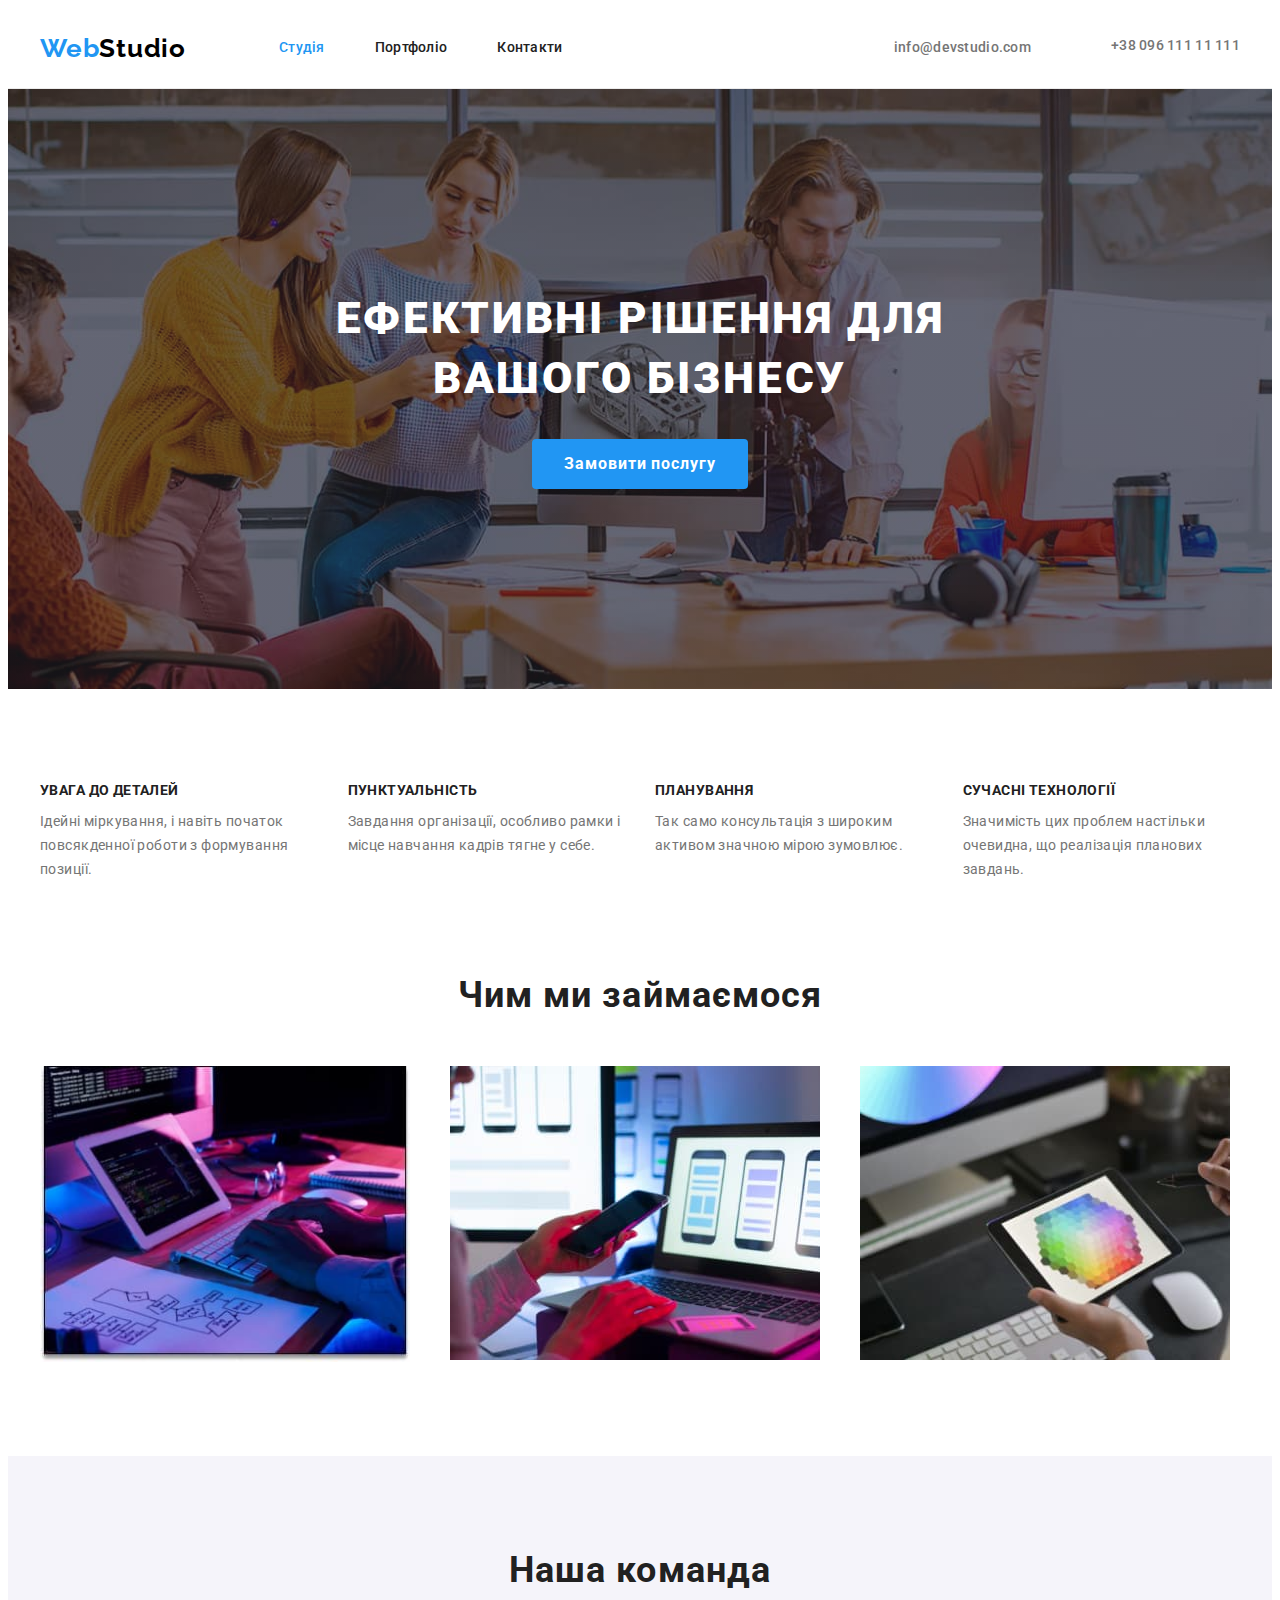
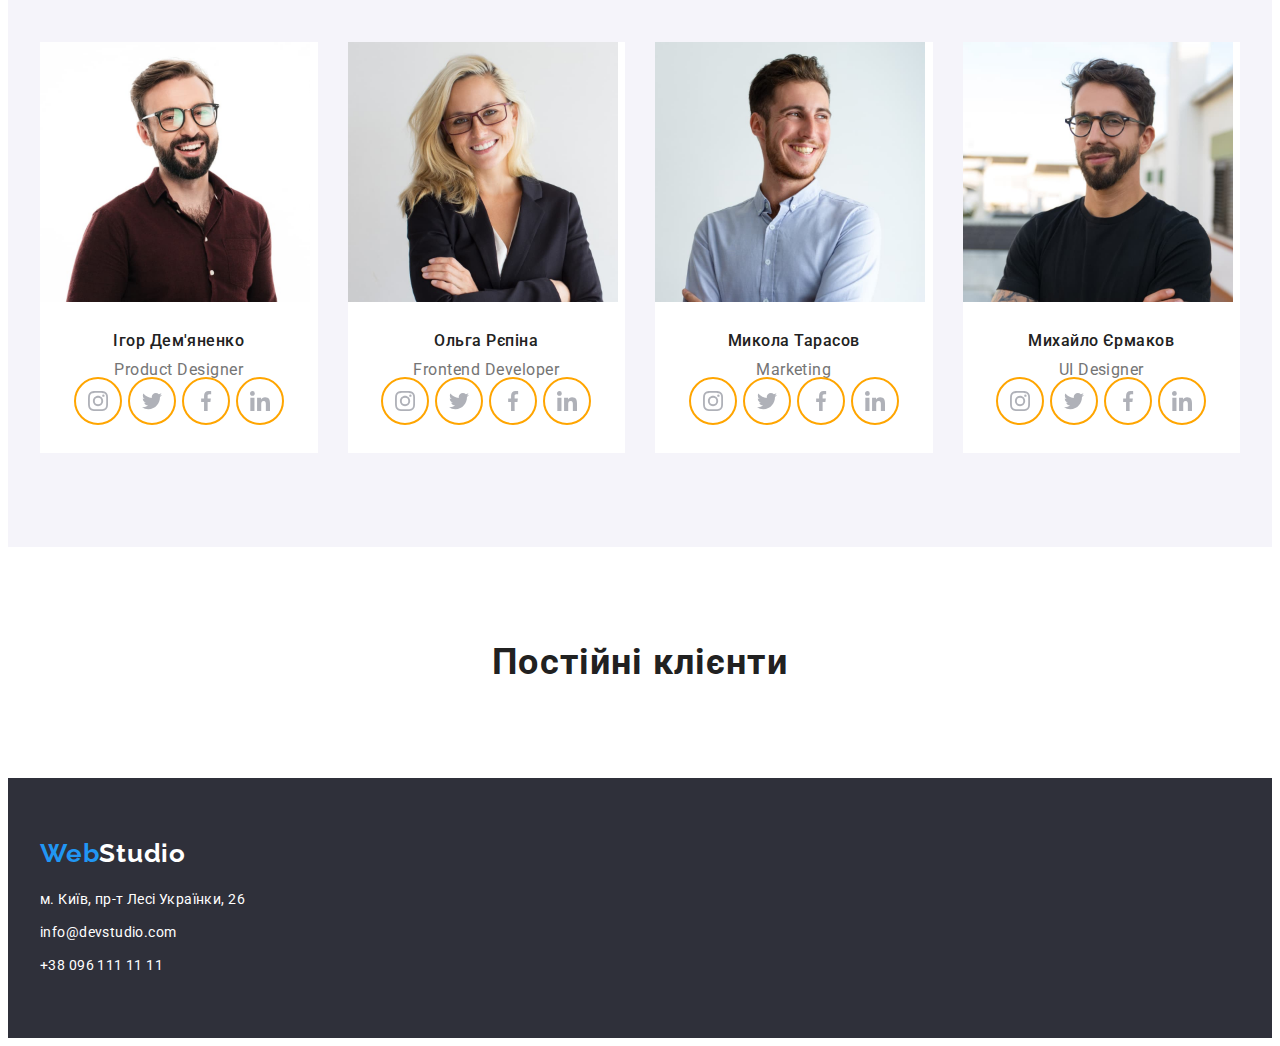
==== index.html @ 5ef765fe "Ссылки на соцсети" ====
<!DOCTYPE html>
<html lang="uk">

<head>
    <meta charset="UTF-8">
    <meta http-equiv="X-UA-Compatible" content="IE=edge">
    <meta name="viewport" content="width=device-width, initial-scale=1.0">
    <title>Document</title>

 <!-- Fonts -->
    <link rel="preconnect" href="https://fonts.googleapis.com">
    <link rel="preconnect" href="https://fonts.gstatic.com" crossorigin>
    <link href="https://fonts.googleapis.com/css2?family=Raleway:wght@700&family=Roboto:wght@400;500;700;900&display=swap"
    rel="stylesheet">

  <!--Modern-normalize  -->

    <link rel="stylesheet" href="https://cdnjs.cloudflare.com/ajax/libs/modern-normalize/1.1.0/modern-normalize.min.css"
        integrity="sha512-wpPYUAdjBVSE4KJnH1VR1HeZfpl1ub8YT/NKx4PuQ5NmX2tKuGu6U/JRp5y+Y8XG2tV+wKQpNHVUX03MfMFn9Q=="
        crossorigin="anonymous" referrerpolicy="no-referrer" />

  <!--Custom styles-->

    <link rel="stylesheet" href="./css/styles.css">

</head>

<body>
    <!--Шапка сторінки-->

    <header class="heder line">
        <div class="container main">
            <nav class="navigation">
                <a href="/" lang="en" class="logo link"> <span class="accent">Web</span>Studio</a>
                <ul class="site-nav">
                    <li class="item"><a href="" class="link current">Студія</a></li>
                    <li class="item"><a href="./portfolio.html" class="link">Портфоліо</a></li>
                    <li class="item"><a href="" class="link">Контакти</a></li>
                </ul>
            </nav>
            <ul class="auth-nav">
                <li class="item">
                    <a href="mailto:info@devstudio.com" class="link envelope">info@devstudio.com </a>
                </li>
                <li class="item">
                    <a href="tel:+380961111111" class="link smartphone">
                        <svg class="" width="10" height="16">
                          <use href=""></use>
                        </svg>
                        +38 096 111 11 111</a>
                </li>
            </ul>
        </div>
    </header>
    
    <main>
        <!--Bg-->

        <section class="section-bg section">
                <div class="bg container">
                    <h1 class="section-bg-title">Ефективні рішення для вашого бізнесу</h1>
                    <button type="button" class="section-bg-button">Замовити послугу</button>
                </div>
        </section>
    
        <!--Інформація про сферу діяльності-->

        <section class="activity-section">
            <div class="container">
                <h2 hidden>Особливості</h2>
                <ul class="activity-list">
                    <li class="activity-item">
                        <h3 class="activity-title">УВАГА ДО ДЕТАЛЕЙ</h3>
                        <p class="activity-text">Ідейні міркування, і навіть початок повсякденної роботи з формування позиції.</p>
                    </li>
                    <li class="activity-item">
                        <h3 class="activity-title">ПУНКТУАЛЬНІСТЬ</h3>
                        <p class="activity-text">Завдання організації, особливо рамки і місце навчання кадрів тягне у себе.</p>
                    </li>
                    <li class="activity-item">
                        <h3 class="activity-title">ПЛАНУВАННЯ</h3>
                        <p class="activity-text">Так само консультація з широким активом значною мірою зумовлює.</p>
                    </li>
                    <li class="activity-item">
                        <h3 class="activity-title">СУЧАСНІ ТЕХНОЛОГІЇ</h3>
                        <p class="activity-text">Значимість цих проблем настільки очевидна, що реалізація планових завдань.</p>
                    </li>
                </ul>
            </div>
        </section>

        <!-- сфера діяльності -->

        <section class="work-section section">
            <div class="work-box container">
                <h2 class="work-title">Чим ми займаємося</h2>
                <ul class="work-list">
                    <li class="work-item"> <img src="./images/a/box1(1).jpg" alt="Робота з програмами" width="370"></li>
                    <li class="work-item"> <img src="./images/a/img(4).jpg" alt="Дизайнер - розробник" width="370"></li>
                    <li class="work-item"> <img src="./images/a/img(5).jpg" alt="Вебдизайнер" width="370"></li>
                </ul>
            </div>
        </section>

        <!--Склад команды-->

        <section class="team-section section">
            <div class="container">
                <h2 class="team-title">Наша команда</h2>
                <ul class="team-box">
                    <li class="team-list">
                        <img src="./images/b/img(6).jpg" alt="Фото Ігора" width="270" class="team-img">
                        <div class="box">
                            <h3 class="team-subtitle">Ігор Дем'яненко</h3>
                            <p lang="eu" class="team-text">Product Designer</p>
                          
                            <ul class="social-list">
                                <li class="social-item"> 
                                    <a class="social-link link" href="https://www.instagram.com"
                                    target="_blank"
                                    rel="noopener noreferrer"
                                    aria-label="instagram"
                                    >
                                    <svg class="socials-icon" width="20" height="20">
                                      <use href="./images/icons.svg#icon-instagram"></use>
                                    </svg>
                                    </a>
                                </li>
                                <li class="social-item">
                                    <a class="social-link link" href="https://twitter.com" target="_blank" rel="noopener noreferrer"
                                        aria-label="twitter">
                                        <svg class="socials-icon" width="20" height="20">
                                            <use href="./images/icons.svg#icon-twitter"></use>
                                        </svg>
                                    </a>
                                </li>
                                <li class="social-item">
                                    <a class="social-link link" href="https://www.facebook.com" target="_blank" rel="noopener noreferrer"
                                        aria-label="facebook">
                                        <svg class="socials-icon" width="20" height="20">
                                            <use href="./images/icons.svg#icon-facebook"></use>
                                        </svg>
                                    </a>
                                </li>
                                <li class="social-item">
                                    <a class="social-link link" href="https://www.linkedin.com" target="_blank" rel="noopener noreferrer"
                                        aria-label="linkedin">
                                        <svg class="socials-icon" width="20" height="20">
                                            <use href="./images/icons.svg#icon-linkedin"></use>
                                        </svg>
                                    </a>
                                </li>
                            </ul>

                        </div>
                    </li>
                    <li class="team-list">
                            <img src="./images/b/img(1).jpg" alt="Фото Ольги" width="270" class="team-img">
                            <div class="box">
                                <h3 class="team-subtitle">Ольга Рєпіна</h3>
                                <p lang="eu" class="team-text">Frontend Developer</p>
                                
                                <ul class="social-list">
                                    <li class="social-item">
                                        <a class="social-link link" href="https://www.instagram.com" target="_blank" rel="noopener noreferrer"
                                            aria-label="instagram">
                                            <svg class="socials-icon" width="20" height="20">
                                                <use href="./images/icons.svg#icon-instagram"></use>
                                            </svg>
                                        </a>
                                    </li>
                                    <li class="social-item">
                                        <a class="social-link link" href="https://twitter.com" target="_blank" rel="noopener noreferrer"
                                            aria-label="twitter">
                                            <svg class="socials-icon" width="20" height="20">
                                                <use href="./images/icons.svg#icon-twitter"></use>
                                            </svg>
                                        </a>
                                    </li>
                                    <li class="social-item">
                                        <a class="social-link link" href="https://www.facebook.com" target="_blank" rel="noopener noreferrer"
                                            aria-label="facebook">
                                            <svg class="socials-icon" width="20" height="20">
                                                <use href="./images/icons.svg#icon-facebook"></use>
                                            </svg>
                                        </a>
                                    </li>
                                    <li class="social-item">
                                        <a class="social-link link" href="https://www.linkedin.com" target="_blank" rel="noopener noreferrer"
                                            aria-label="linkedin">
                                            <svg class="socials-icon" width="20" height="20">
                                                <use href="./images/icons.svg#icon-linkedin"></use>
                                            </svg>
                                        </a>
                                    </li>
                                </ul>

                            </div>
                    </li>
                    <li class="team-list">
                            <img src="./images/b/img(2).jpg" alt="Фото Миколая" width="270" class="team-img">
                            <div class="box">
                                <h3 class="team-subtitle">Микола Тарасов</h3>
                                <p lang="eu" class="team-text">Marketing</p>
 
                                <ul class="social-list">
                                    <li class="social-item">
                                        <a class="social-link link" href="https://www.instagram.com" target="_blank" rel="noopener noreferrer"
                                            aria-label="instagram">
                                            <svg class="socials-icon" width="20" height="20">
                                                <use href="./images/icons.svg#icon-instagram"></use>
                                            </svg>
                                        </a>
                                    </li>
                                    <li class="social-item">
                                        <a class="social-link link" href="https://twitter.com" target="_blank" rel="noopener noreferrer"
                                            aria-label="twitter">
                                            <svg class="socials-icon" width="20" height="20">
                                                <use href="./images/icons.svg#icon-twitter"></use>
                                            </svg>
                                        </a>
                                    </li>
                                    <li class="social-item">
                                        <a class="social-link link" href="https://www.facebook.com" target="_blank" rel="noopener noreferrer"
                                            aria-label="facebook">
                                            <svg class="socials-icon" width="20" height="20">
                                                <use href="./images/icons.svg#icon-facebook"></use>
                                            </svg>
                                        </a>
                                    </li>
                                    <li class="social-item">
                                        <a class="social-link link" href="https://www.linkedin.com" target="_blank" rel="noopener noreferrer"
                                            aria-label="linkedin">
                                            <svg class="socials-icon" width="20" height="20">
                                                <use href="./images/icons.svg#icon-linkedin"></use>
                                            </svg>
                                        </a>
                                    </li>
                                </ul>

                            </div>
                    </li>
                    <li class="team-list">
                        <img src="./images/b/img(3).jpg" alt="Фото Михайла" width="270">
                        <div class="box">
                            <h3 class="team-subtitle">Михайло Єрмаков</h3>
                            <p lang="eu" class="team-text">UI Designer</p>
  
                            <ul class="social-list">
                                <li class="social-item">
                                    <a class="social-link link" href="https://www.instagram.com" target="_blank" rel="noopener noreferrer"
                                        aria-label="instagram">
                                        <svg class="social-icon" width="20" height="20">
                                            <use href="./images/icons.svg#icon-instagram"></use>
                                        </svg>
                                    </a>
                                </li>
                                <li class="social-item">
                                    <a class="social-link link" href="https://twitter.com" target="_blank" rel="noopener noreferrer"
                                        aria-label="twitter">
                                        <svg class="social-icon" width="20" height="20">
                                            <use href="./images/icons.svg#icon-twitter"></use>
                                        </svg>
                                    </a>
                                </li>
                                <li class="social-item">
                                    <a class="social-link link" href="https://www.facebook.com" target="_blank" rel="noopener noreferrer"
                                        aria-label="facebook">
                                        <svg class="social-icon" width="20" height="20">
                                            <use href="./images/icons.svg#icon-facebook"></use>
                                        </svg>
                                    </a>
                                </li>
                                <li class="social-item">
                                    <a class="social-link link" href="https://www.linkedin.com" target="_blank" rel="noopener noreferrer"
                                        aria-label="linkedin">
                                        <svg class="social-icon" width="20" height="20">
                                            <use href="./images/icons.svg#icon-linkedin"></use>
                                        </svg>
                                    </a>
                                </li>
                            </ul>
                            
                        </div>
                    </li>
                </ul>
            </div>
        </section>

        <!-- Постійні клієнти -->

        <section class="clients-section section">
            <h2 class="clients-title">Постійні клієнти</h2>
            <ul>
                <li></li>
            </ul>
        
        </section>
    </main>


    <!--Футер-->

    <footer class="footer">
        <div class="container">
            <a href="/" lang="en" class="footer-logo link"><span class="accent">Web</span>Studio</a>
            <address class="footer-adress">
                <p class="footer-text">м. Київ, пр-т Лесі Українки, 26</p>
                <ul class="footer-list">
                    <li><a href="mailto:info@devstudio.com" class="footer-item indent link">info@devstudio.com</a></li>
                    <li><a href="tel:+380961111111" class="footer-item link">+38 096 111 11 11</a></li>
                </ul>
            </address>
        </div>
    </footer>
</body>
</html>
---- css/styles.css ----
/* основной цвет текста (заголовков) #212121 */
/* вторичный цвет текста (параграфов) #757575  */
/* акцент #2196F3 */
/* белый цвет текста #FFFFFF*/

/* основной цвет фона  #F5F5F5*/
/* цвет фона в heder #FFFFFF */
/* цвет фона секция Bg и футер #2F303A */
/* цвет фона секция Склад команды#F5F4FA */

:root {
    --primary-text-color: #212121;
    --text-color: #757575;
    --accent-color: #2196F3;
    --white-color: #FFFFFF;
    --black-color: #000000;

    --background-color: #FFFFFF;
    --background-color-secondary: #F5F4FA;
    --background-color-third: #2F303A;
    --background-color-accent: #2196F3;
    --background-color-aktive: #188CE8;

    --border-portfolio: #EEEEEE;
    --border-line: #ECECEC;
}

body {
 font-family: Roboto, sans-serif;
 color: var(--primary-text-color);
 background-color: var(--background-color);
}
 
/* reset style */

h1,
h2,
h3,
h4,
h5,
h6,
p {
 margin: 0;
}

ul {
 list-style: none;
 padding: 0;
 margin: 0;
}

.link {
 text-decoration: none;
}
 
img {
    display: block;
    max-width: 100%;
    height: auto;
}

.container {
    width: 1200px;
    padding-left: 15px;
    padding-right: 15px;
    margin-left: auto;
    margin-right: auto;

    /* outline: 2px solid blue; */
}

.section {
    padding-top: 94px;
    padding-bottom: 94px;
    /* outline: 2px solid orange; */

}

/*-------------header-------------*/


.heder {
 background-color: var(--background-colorl);
  
}

.line {
 border-bottom: 1px solid var(--border-line);
 
}

.main {
    display: flex;
    align-items: center;
}

/* logo */

.logo {
 margin-right: 93px;
 
 font-family: Raleway;
 font-weight: 700;
 font-size: 26px;
 line-height: 1.19;
 letter-spacing: 0.03em;
 color: var(--black-color);
} 
  
.accent {
 color: var(--accent-color);
}

/* nav */
/* site-nav */

.navigation {
    display: flex;
    align-items: center;
}

.site-nav {
    display: flex;
    align-items: center;
    
}

.site-nav .item:not(:last-child) {
    margin-right: 50px;

}

.site-nav .link {
    display: block;
    padding-top: 32px;
    padding-bottom: 32px;

    font-weight: 500;
    font-size: 14px;
    line-height: 1.14;
    letter-spacing: 0.02em;
    color: var(--primary-text-color);
}

.site-nav .link.current {
 color: var(--accent-color);
}

.site-nav .link:hover,
.site-nav .link:focus {
color: var(--accent-color);

}

/*  auth-nav*/

.auth-nav {
    display: flex;
    align-items: center;
    margin-left: auto;
        
} 

.auth-nav .item:not(:last-child) {
    margin-right: 50px;

}
.auth-nav .link:hover,
.auth-nav .link:focus {
color: var(--accent-color);
}

.auth-nav .link {
    display: inline-flex;
    align-items: center;
    color: currentColor;


    font-weight: 500;
    font-size: 14px;
    line-height: 1.14;
    letter-spacing: 0.02em;   
    color: var(--text-color);
}


.auth-nav .link.envelope::before{
    display: inline-flex;
    content: " ";
    width: 16px;
    height: 12px;
    background-size: contain;
    background-image: url(../images/icons.svg/envelope.svg);
    margin-right: 10px;

}

.auth-nav .link.smartphone::before {
    content: " ";
    width: 10px;
    height: 16px;
    background-size: contain;
    
    background-image: url(../images/icons.svg/smartphone.svg);
    margin-right: 10px;


}
/*--------------- main-------------- */

/* bg */

.section-bg {
    padding-top: 200px;
    padding-bottom: 200px;
   
    max-width: 1600px;
    margin-left: auto;
    margin-right: auto;

    background-color:#C4C4C4;
    background-image: linear-gradient(
     to right,
    rgba(47, 48, 58, 0.4), rgba(47, 48, 58, 0.4)
    ),
    url(../images/section-bg/Img.jpg);
           
    background-repeat: no-repeat;
    background-position: center;

    margin-left: auto;
    margin-right: auto;
 
}
  
.bg {
 text-align: center;
}

.section-bg-title {
    margin-right: auto;
    margin-left: auto;
    margin-bottom: 30px;

    width: 721px;
    font-weight: 900;
    font-size: 44px;
    line-height: 1.36;
    
    letter-spacing: 0.06em;
    text-transform: uppercase;
    color: var(--white-color);

}

.section-bg-button {
    font-family: inherit;
    font-weight: 700;
    font-size: 16px;
    line-height: 1.87;
    letter-spacing: 0.06em;
    cursor: pointer;
    color: var(--white-color);
    background-color: var(--background-color-accent);
    border: none;
    padding: 10px 32px;
    border-radius: 4px;
    min-width: 216px;
    min-height: 50px;
    left: 677px;
    top: 445px;

}

.section-bg-button:hover,
.section-bg-button:focus {
    background-color: var(--background-color-aktive);
    text-shadow: 0px 4px 4px #000000;
       
}

/*  Інформація про сферу діяльності*/

/*  Приховали заголовок*/

.visually-hidden {
  position: absolute;
  white-space: nowrap;
  width: 1px;
  height: 1px;
  overflow: hidden;
  border: 0;
  padding: 0;
  clip: rect(0 0 0 0);
  clip-path: inset(50%);
  margin: -1px;
}


.activity-section {
    padding-top: 94px;
    
}


.activity-list {
    display: flex;
    
}

.activity-item {
    flex-basis: calc((100% - 90px) / 4);
    margin-right: 30px;
    margin-bottom: 30px;
}


.activity-item:nth-child(4n) {
    margin-right: 0px;
}

.activity-item:nth-last-child(-n+4) {
    margin-bottom: 0px;
}


.activity-title {
    margin-bottom: 10px;

    font-size: 14px;
    line-height: 1.14;
    letter-spacing: 0.03em;
    text-transform: uppercase;
}    

.activity-text {
    font-size: 14px;
    line-height: 24px;
    letter-spacing: 0.03em;
    color: var(--text-color);
}

/* сфера діяльності */

.work-section {
 padding-bottom: 94px;
}

.work-list {
    display: flex;
    flex-wrap: wrap;
    gap: 30px;

}

.work-item {
    flex-basis: calc((100% - 60px) / 3);
    
}

.work-title, .team-title {
    margin-bottom: 50px;

    font-size: 36px;
    line-height: 1.16;
    text-align: center;
    letter-spacing: 0.03em;
}


/* Склад команды */

.team-box {
    display: flex;
    flex-wrap: wrap;
    gap: 30px;
}

.box {
    text-align: center;
    padding: 30px;
}
.team-list {
 flex-basis: calc((100% - 90px) / 4);
}

.team-section {
 background-color: var(--background-color-secondary);
}

.team-list {
    background-color: var(--background-color);
}

.team-subtitle {
    margin-bottom: 10px;

    font-weight: 500;
    font-size: 16px;
    line-height: 1.18;  
    
    letter-spacing: 0.03em;
    
}

.team-text {
    font-size: 16px;
    line-height: 1.18;
    text-align: center;
    letter-spacing: 0.03em;
    color: var(--text-color);
}

.social-list {
    display: flex;
    justify-content: center;
    align-items: center;
    gap: 10px;
}

.social-link {
    display: flex;
    justify-content: center;
    align-items: center;
    width: 44px;
    height: 44px;
    border-radius: 50%;
    background-color: #FFFFFF;
    outline: 2px solid orange;
    color: #AFB1B8;
}


.social-link:focus,
.social-link:hover {
    color:#FFFFFF;
   background-color: #188CE8;
}

/* .social-icon {
    fill: #AFB1B8;
}

.social-link:hover .social-icon
.social-link:focus .social-icon {
    fill: #2196F3;
 }
 */

/* .social-item:focus {
background-color: #2196F3;
fill: #FFFFFF;
}

.social-link:hover,
.social-link:focus {
    fill: #FFFFFF;
} */




/*  Постійні клієнти*/




.clients-title {
    
    
    
    font-size: 36px;
    line-height: 1.17;
    text-align: center;
    letter-spacing: 0.03em;
    
    
}

/* footer */

.footer {
    padding-top: 60px;
    padding-bottom: 60px;

    background-color: var(--background-color-third);

}

.footer .footer-logo {
    margin-bottom: 20px;
    display: block;
    font-family: 'Raleway';
    font-weight: 700;
    font-size: 26px;
    line-height: 1.19;
    letter-spacing: 0.03em;
    color: var(--white-color);
}


.footer-adress {
    font-style: normal;
}

.footer .footer-text {
    margin-bottom: 9px;

    font-size: 14px;
    line-height: 1.71;
    letter-spacing: 0.03em;
    color: var(--white-color);
}

.footer-list .footer-item {
    display: block;
    
    font-style: normal;
    font-weight: 400;
    font-size: 14px;
    line-height: 1.71;         
    letter-spacing: 0.03em;
    color: var(--white-color);
  
}

.indent {
margin-bottom: 9px;
}

.footer-list .footer-item:hover,
.footer-list .footer-item:focus {
    color: var(--accent-color);
} */



/*----------------------Портфоліо------------------ */

/* section-portfolio */

.portfolio {
 background-color: var(--background-color);
 padding-top: 100px;
 padding-bottom: 94px;
}

/*button*/
.portfolio-filter {
    display: flex;
    align-items: center;
    margin-bottom: 50px;
    justify-content: center;
  
}

.portfolio-item {
 margin-right: 8px;
 
}

.portfolio-filter .button {
    padding-top: 6px;
    padding-bottom: 6px;
    padding-left: 22px;
    padding-right: 22px;
    display: block;


    font-family: 'Roboto';
    font-weight: 500;
    font-size: 16px;
    line-height: 1.62;    
    text-align: center;
    letter-spacing: 0.03em;
    color: var(--primary-text-color);
    background-color: var(--background-color-secondary);
    border-radius: 4px;
    border: none;
    cursor: pointer;
}

.portfolio-filter .button:hover,
.portfolio-filter .button:focus {
 color: var(--white-color);
 background-color: var(--accent-color);
}

.project-list {
    display: flex;
    flex-wrap: wrap;
    gap: 30px;
}

.project-item {
    flex-basis: calc((100% - 60px) / 3);
}

.project-infa {
    padding: 24px;
    border-left: 1px solid var(--border-portfolio);
    border-right: 1px solid var(--border-portfolio);
    border-bottom: 1px solid var(--border-portfolio);
}


.project-title {
    font-size: 18px;
    line-height: 2;
    letter-spacing: 0.06em;
    color: var(--primary-text-color);
    margin-bottom: 4px;
}

.project-text {
    font-size: 16px;
    line-height: 1.87;
    letter-spacing: 0.03em;
    color: var(--text-color);
    
}
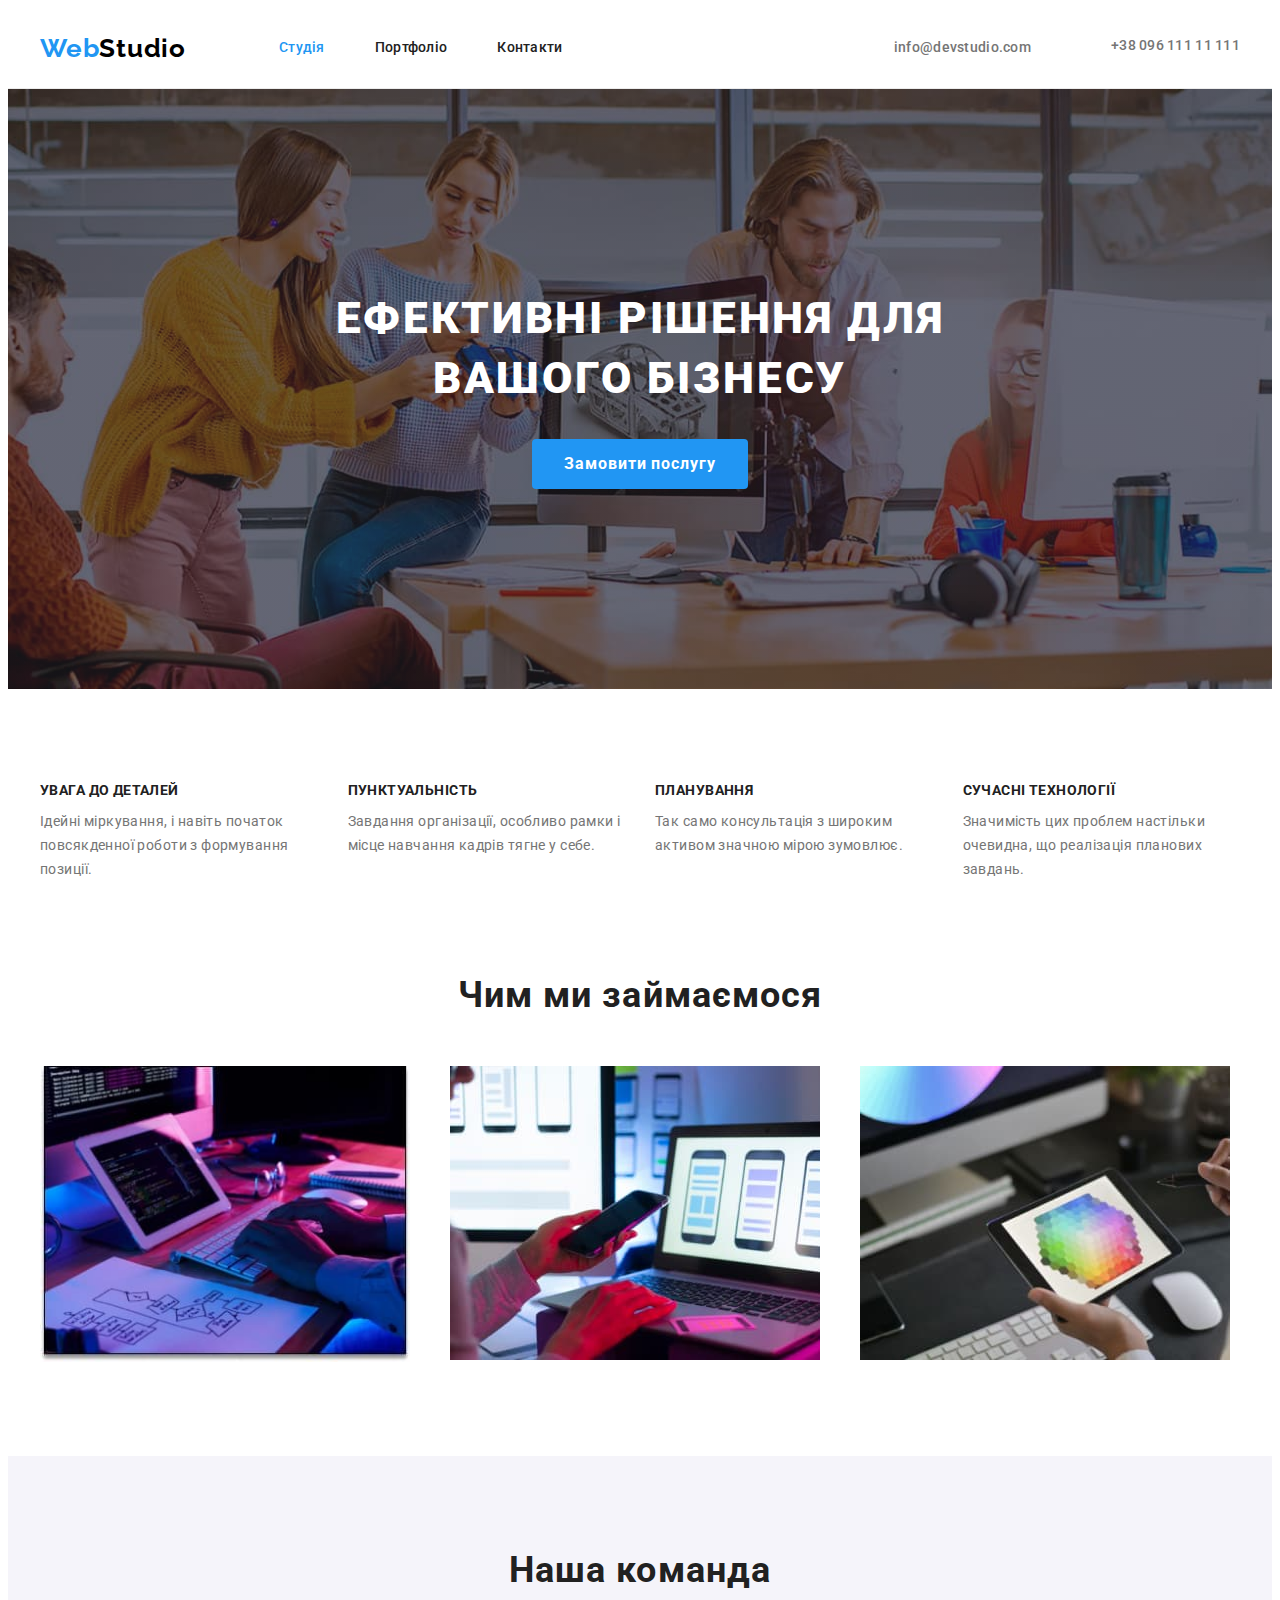
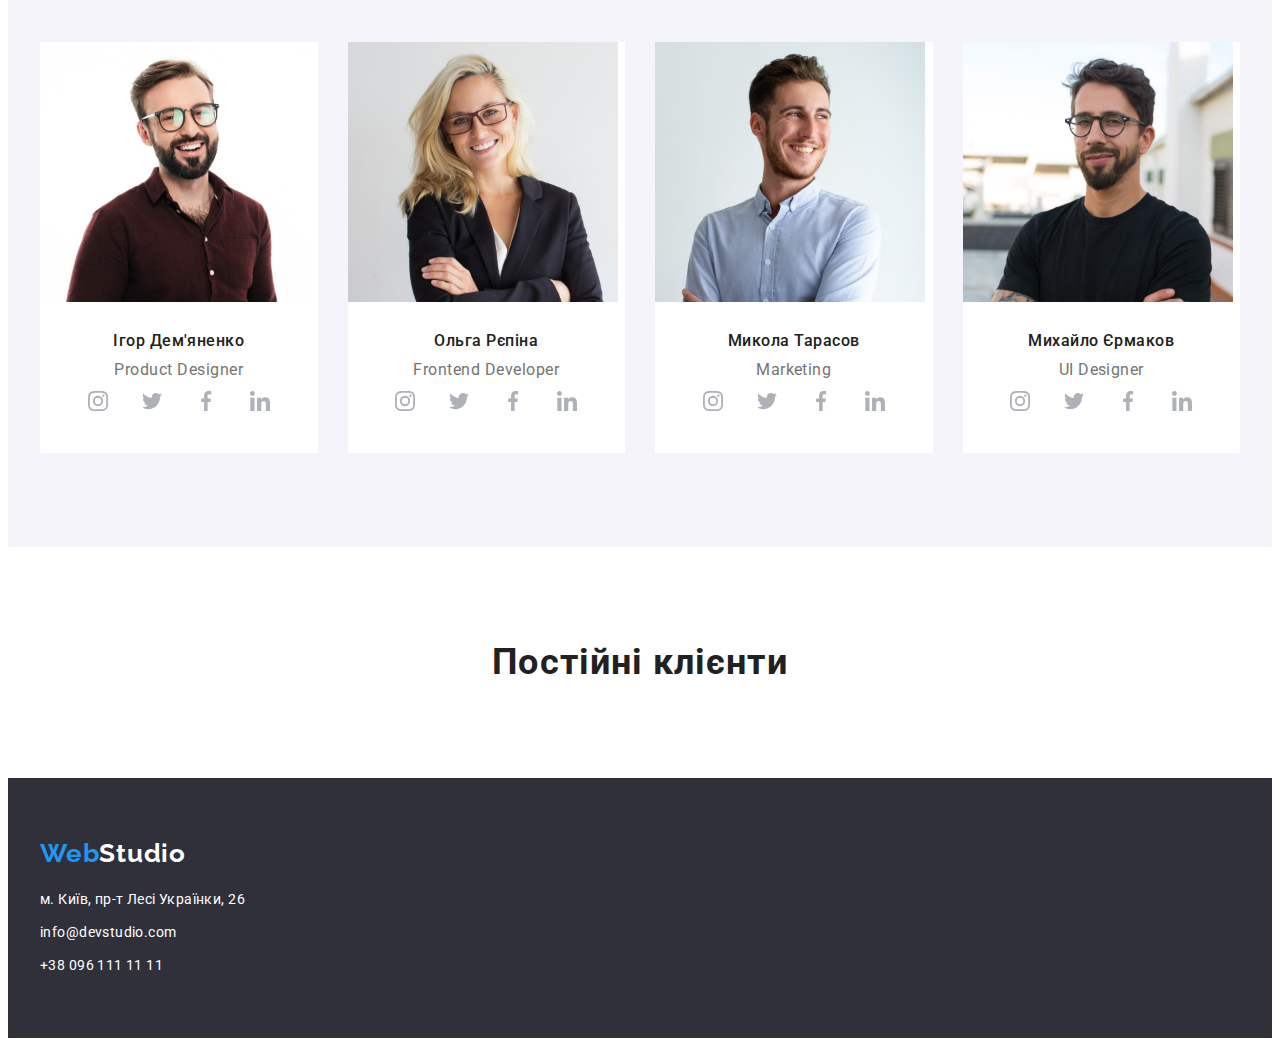
==== commit 60e0d70e: "team-section" ====
--- a/index.html
+++ b/index.html
@@ -121,7 +121,7 @@
                                     rel="noopener noreferrer"
                                     aria-label="instagram"
                                     >
-                                    <svg class="socials-icon" width="20" height="20">
+                                    <svg class="social-icon" width="20" height="20">
                                       <use href="./images/icons.svg#icon-instagram"></use>
                                     </svg>
                                     </a>
@@ -129,7 +129,7 @@
                                 <li class="social-item">
                                     <a class="social-link link" href="https://twitter.com" target="_blank" rel="noopener noreferrer"
                                         aria-label="twitter">
-                                        <svg class="socials-icon" width="20" height="20">
+                                        <svg class="social-icon" width="20" height="20">
                                             <use href="./images/icons.svg#icon-twitter"></use>
                                         </svg>
                                     </a>
@@ -137,7 +137,7 @@
                                 <li class="social-item">
                                     <a class="social-link link" href="https://www.facebook.com" target="_blank" rel="noopener noreferrer"
                                         aria-label="facebook">
-                                        <svg class="socials-icon" width="20" height="20">
+                                        <svg class="social-icon" width="20" height="20">
                                             <use href="./images/icons.svg#icon-facebook"></use>
                                         </svg>
                                     </a>
@@ -145,7 +145,7 @@
                                 <li class="social-item">
                                     <a class="social-link link" href="https://www.linkedin.com" target="_blank" rel="noopener noreferrer"
                                         aria-label="linkedin">
-                                        <svg class="socials-icon" width="20" height="20">
+                                        <svg class="social-icon" width="20" height="20">
                                             <use href="./images/icons.svg#icon-linkedin"></use>
                                         </svg>
                                     </a>
@@ -164,7 +164,7 @@
                                     <li class="social-item">
                                         <a class="social-link link" href="https://www.instagram.com" target="_blank" rel="noopener noreferrer"
                                             aria-label="instagram">
-                                            <svg class="socials-icon" width="20" height="20">
+                                            <svg class="social-icon" width="20" height="20">
                                                 <use href="./images/icons.svg#icon-instagram"></use>
                                             </svg>
                                         </a>
@@ -172,7 +172,7 @@
                                     <li class="social-item">
                                         <a class="social-link link" href="https://twitter.com" target="_blank" rel="noopener noreferrer"
                                             aria-label="twitter">
-                                            <svg class="socials-icon" width="20" height="20">
+                                            <svg class="social-icon" width="20" height="20">
                                                 <use href="./images/icons.svg#icon-twitter"></use>
                                             </svg>
                                         </a>
@@ -180,7 +180,7 @@
                                     <li class="social-item">
                                         <a class="social-link link" href="https://www.facebook.com" target="_blank" rel="noopener noreferrer"
                                             aria-label="facebook">
-                                            <svg class="socials-icon" width="20" height="20">
+                                            <svg class="social-icon" width="20" height="20">
                                                 <use href="./images/icons.svg#icon-facebook"></use>
                                             </svg>
                                         </a>
@@ -188,7 +188,7 @@
                                     <li class="social-item">
                                         <a class="social-link link" href="https://www.linkedin.com" target="_blank" rel="noopener noreferrer"
                                             aria-label="linkedin">
-                                            <svg class="socials-icon" width="20" height="20">
+                                            <svg class="social-icon" width="20" height="20">
                                                 <use href="./images/icons.svg#icon-linkedin"></use>
                                             </svg>
                                         </a>
@@ -207,7 +207,7 @@
                                     <li class="social-item">
                                         <a class="social-link link" href="https://www.instagram.com" target="_blank" rel="noopener noreferrer"
                                             aria-label="instagram">
-                                            <svg class="socials-icon" width="20" height="20">
+                                            <svg class="social-icon" width="20" height="20">
                                                 <use href="./images/icons.svg#icon-instagram"></use>
                                             </svg>
                                         </a>
@@ -215,7 +215,7 @@
                                     <li class="social-item">
                                         <a class="social-link link" href="https://twitter.com" target="_blank" rel="noopener noreferrer"
                                             aria-label="twitter">
-                                            <svg class="socials-icon" width="20" height="20">
+                                            <svg class="social-icon" width="20" height="20">
                                                 <use href="./images/icons.svg#icon-twitter"></use>
                                             </svg>
                                         </a>
@@ -223,7 +223,7 @@
                                     <li class="social-item">
                                         <a class="social-link link" href="https://www.facebook.com" target="_blank" rel="noopener noreferrer"
                                             aria-label="facebook">
-                                            <svg class="socials-icon" width="20" height="20">
+                                            <svg class="social-icon" width="20" height="20">
                                                 <use href="./images/icons.svg#icon-facebook"></use>
                                             </svg>
                                         </a>
@@ -231,7 +231,7 @@
                                     <li class="social-item">
                                         <a class="social-link link" href="https://www.linkedin.com" target="_blank" rel="noopener noreferrer"
                                             aria-label="linkedin">
-                                            <svg class="socials-icon" width="20" height="20">
+                                            <svg class="social-icon" width="20" height="20">
                                                 <use href="./images/icons.svg#icon-linkedin"></use>
                                             </svg>
                                         </a>
--- a/css/styles.css
+++ b/css/styles.css
@@ -426,39 +426,20 @@
     height: 44px;
     border-radius: 50%;
     background-color: #FFFFFF;
-    outline: 2px solid orange;
     color: #AFB1B8;
+}
+
+
+.social-icon {
+    fill: currentColor;
 }
 
 
 .social-link:focus,
 .social-link:hover {
     color:#FFFFFF;
-   background-color: #188CE8;
-}
-
-/* .social-icon {
-    fill: #AFB1B8;
-}
-
-.social-link:hover .social-icon
-.social-link:focus .social-icon {
-    fill: #2196F3;
- }
- */
-
-/* .social-item:focus {
-background-color: #2196F3;
-fill: #FFFFFF;
-}
-
-.social-link:hover,
-.social-link:focus {
-    fill: #FFFFFF;
-} */
-
-
-
+    background-color: #188CE8;
+}
 
 /*  Постійні клієнти*/
 
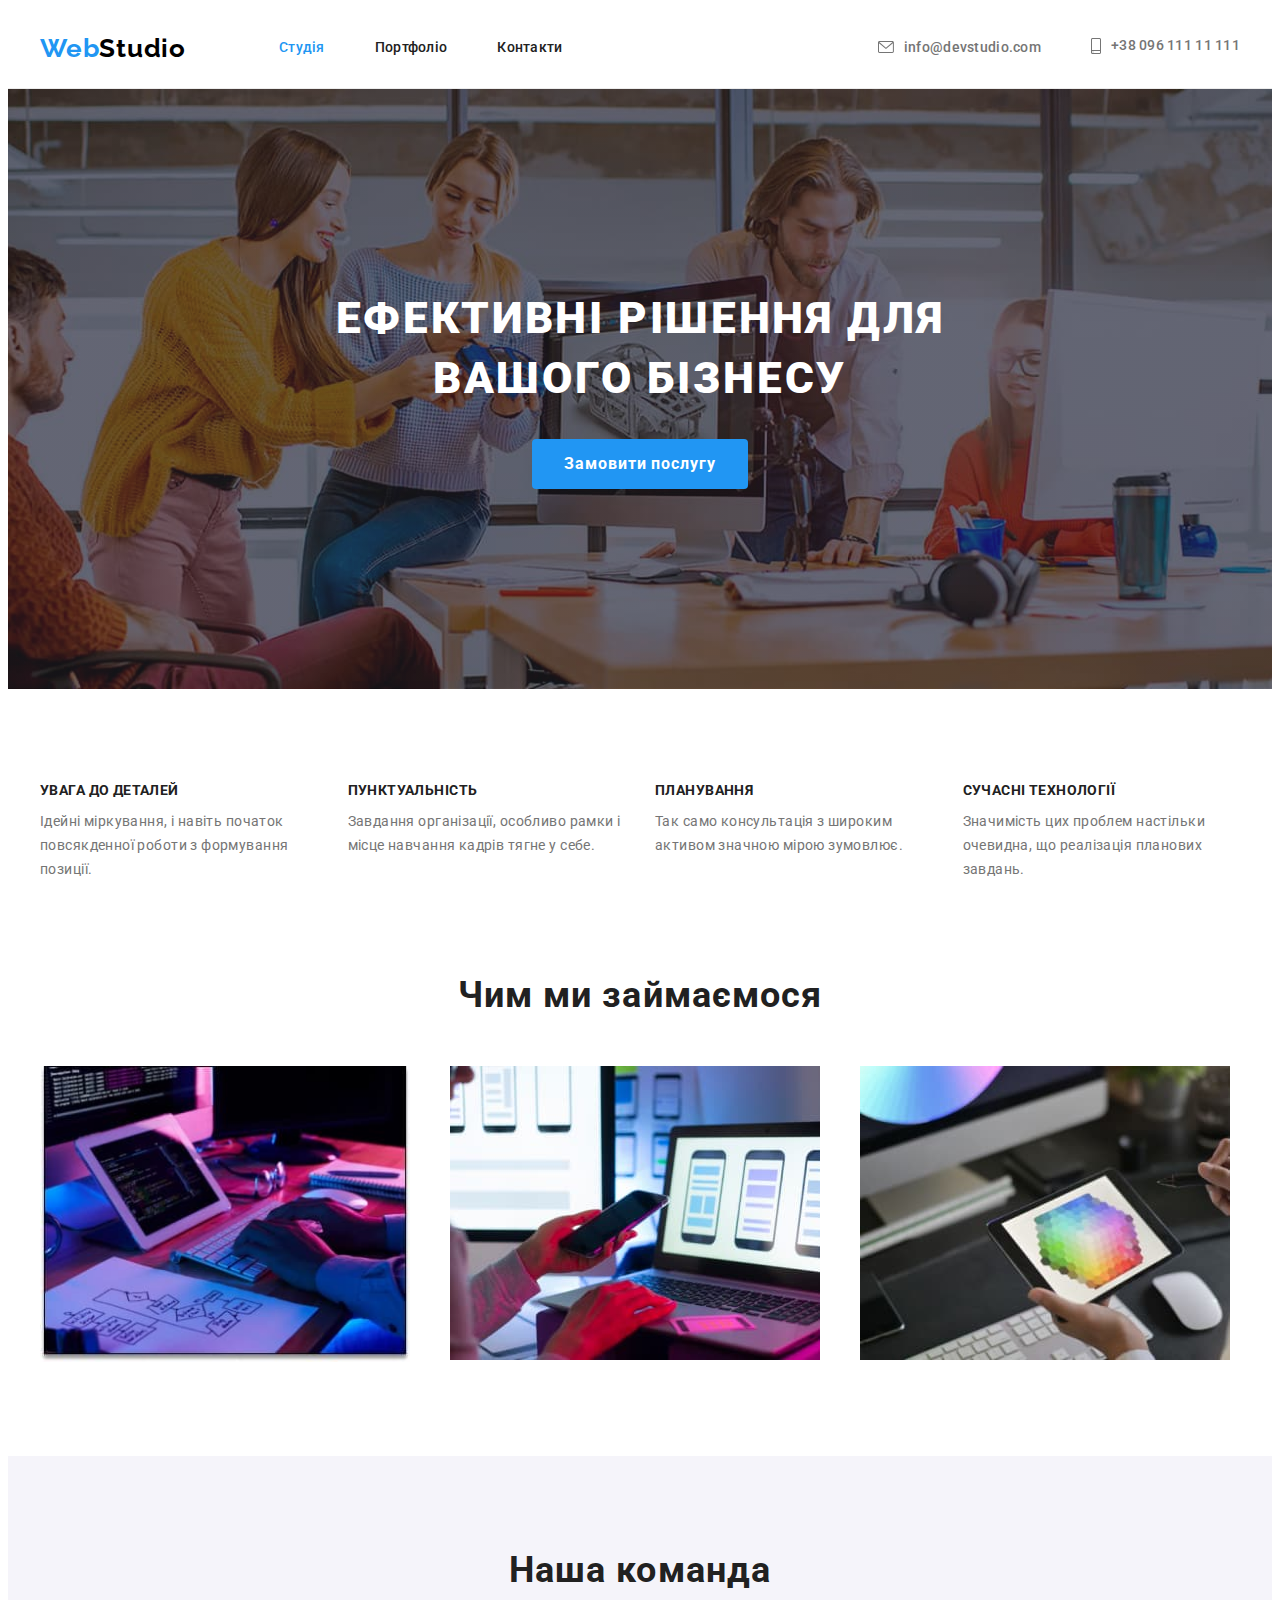
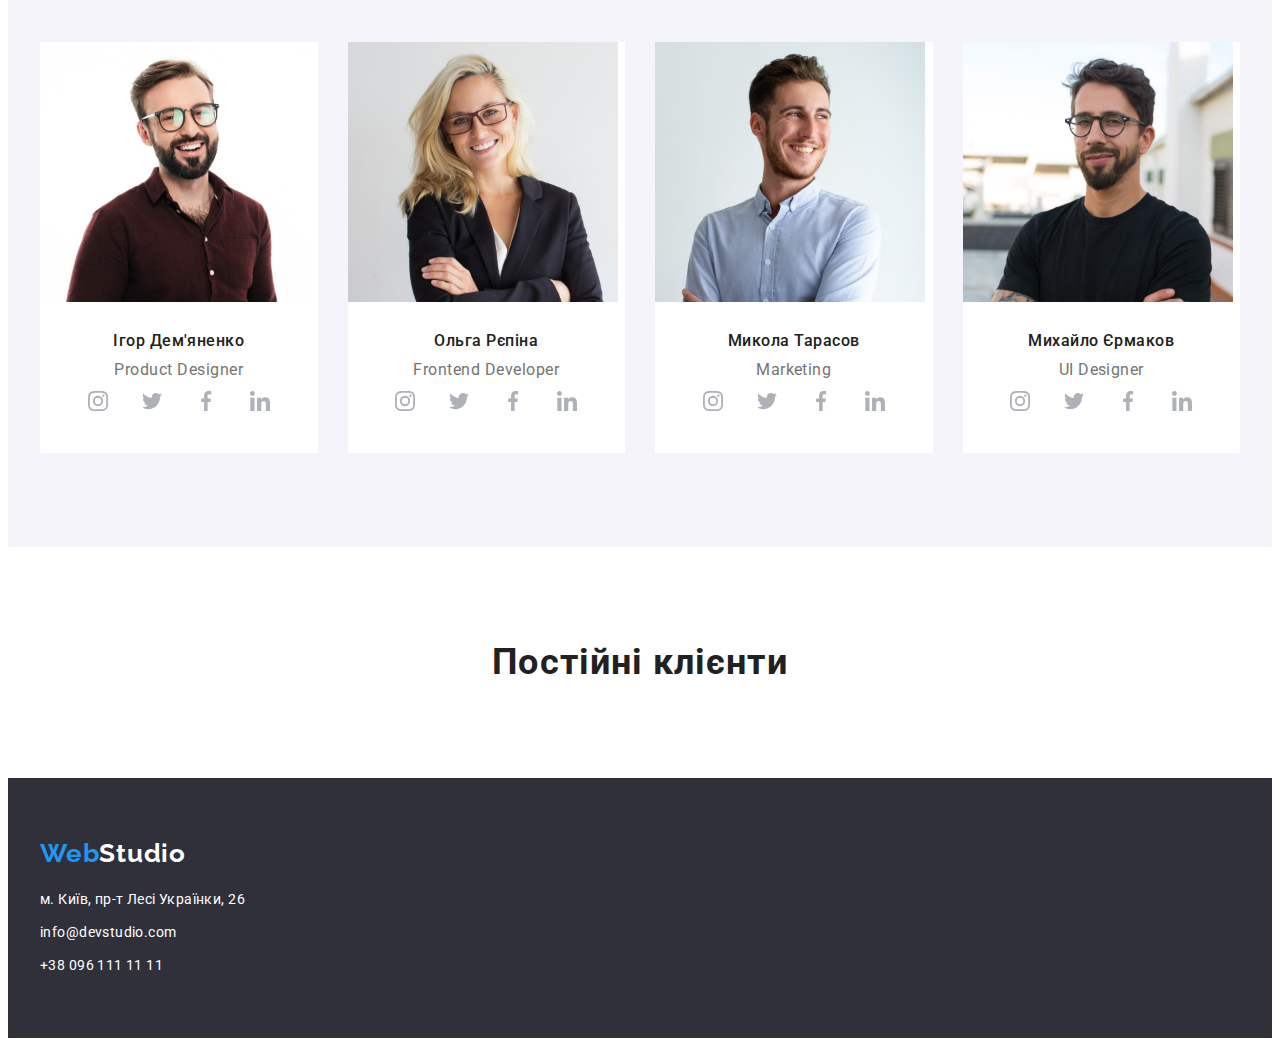
==== commit 47cb6c11: "header icon" ====
--- a/index.html
+++ b/index.html
@@ -40,12 +40,16 @@
             </nav>
             <ul class="auth-nav">
                 <li class="item">
-                    <a href="mailto:info@devstudio.com" class="link envelope">info@devstudio.com </a>
+                    <a href="mailto:info@devstudio.com" class="link envelope">
+                        <svg class="envelope-icon" width="16" height="12">
+                          <use href="./images/icons.svg#icon-envelope"></use>
+                        </svg>
+                        info@devstudio.com </a>
                 </li>
                 <li class="item">
                     <a href="tel:+380961111111" class="link smartphone">
-                        <svg class="" width="10" height="16">
-                          <use href=""></use>
+                        <svg class="smartphone-icon" width="10" height="16">
+                          <use href="./images/icons.svg#icon-smartphone"></use>
                         </svg>
                         +38 096 111 11 111</a>
                 </li>
--- a/css/styles.css
+++ b/css/styles.css
@@ -175,7 +175,6 @@
     align-items: center;
     color: currentColor;
 
-
     font-weight: 500;
     font-size: 14px;
     line-height: 1.14;
@@ -183,8 +182,17 @@
     color: var(--text-color);
 }
 
-
-.auth-nav .link.envelope::before{
+.envelope-icon, .smartphone-icon {
+    margin-right: 10px;
+    fill: currentColor;
+
+}
+
+/* .smartphone-icon {
+    margin-right: 10px;
+} */
+
+/* .auth-nav .link.envelope::before{
     display: inline-flex;
     content: " ";
     width: 16px;
@@ -205,7 +213,7 @@
     margin-right: 10px;
 
 
-}
+} */
 /*--------------- main-------------- */
 
 /* bg */
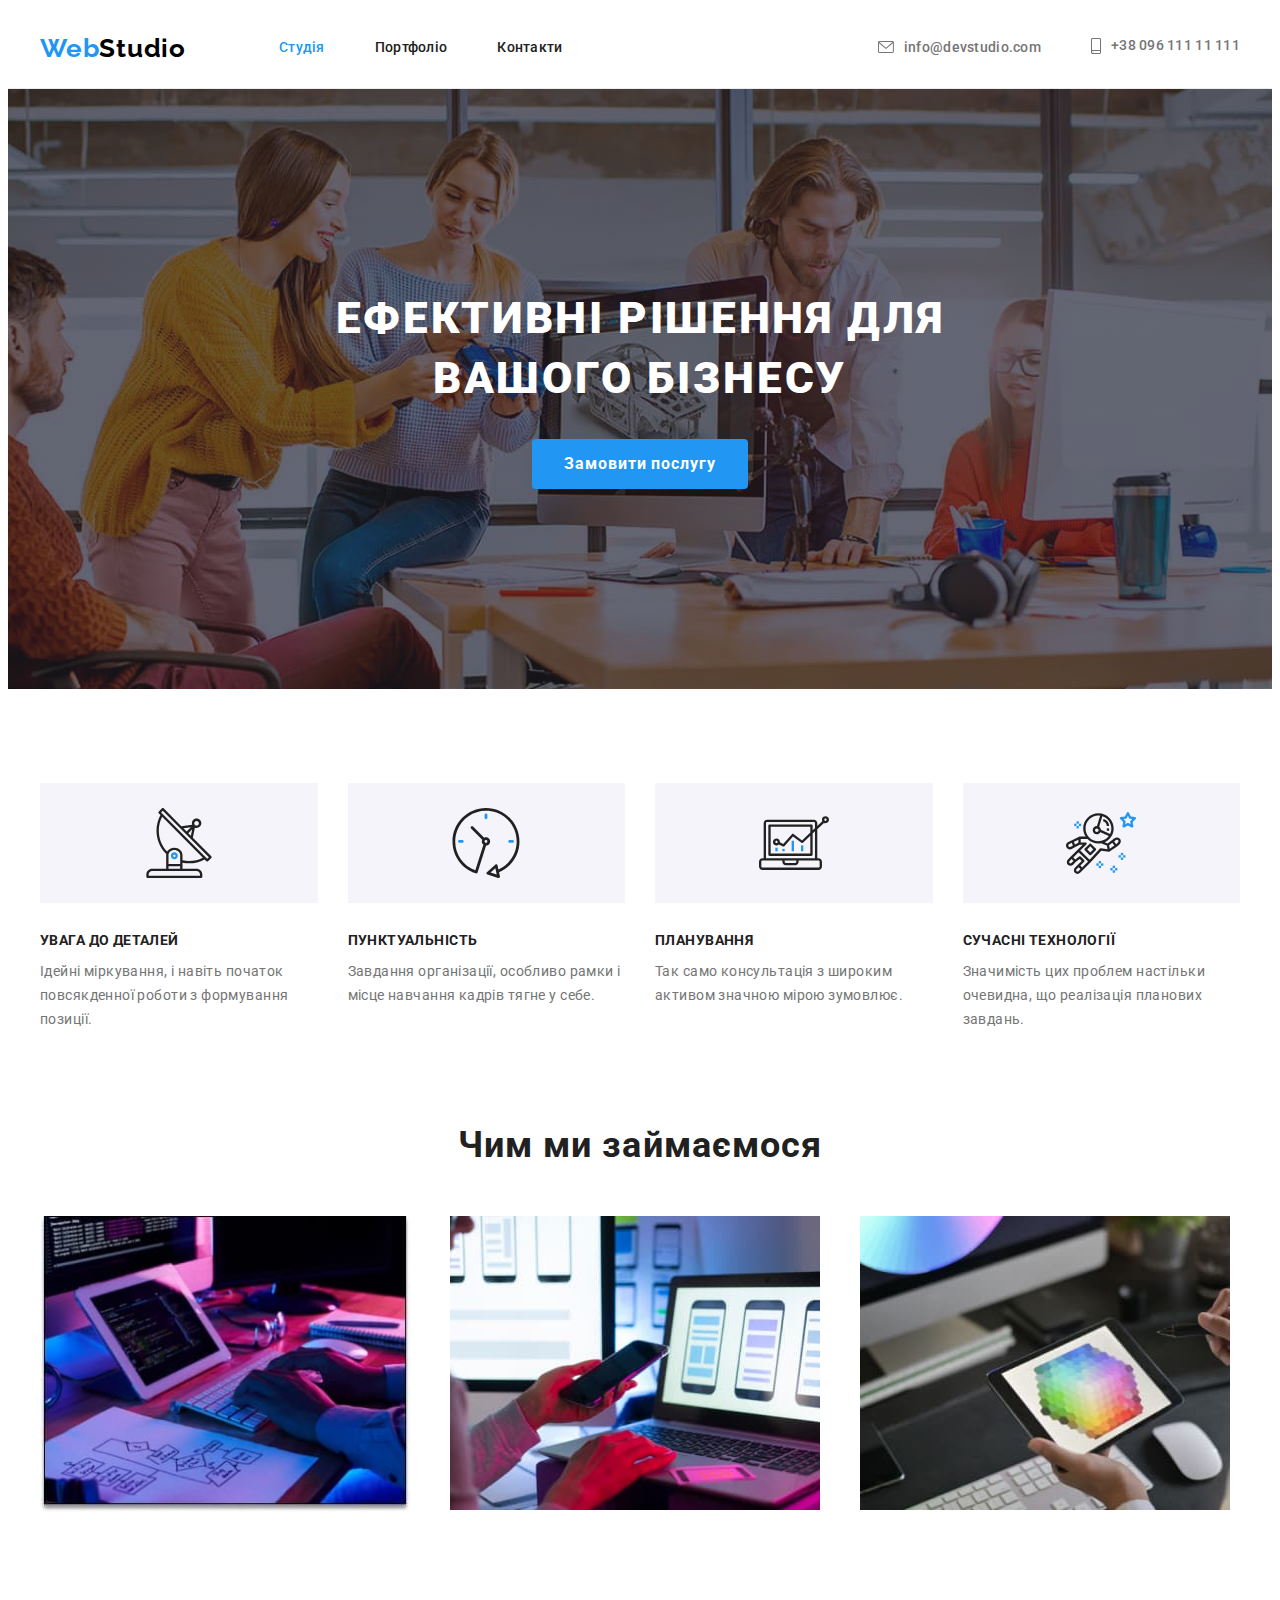
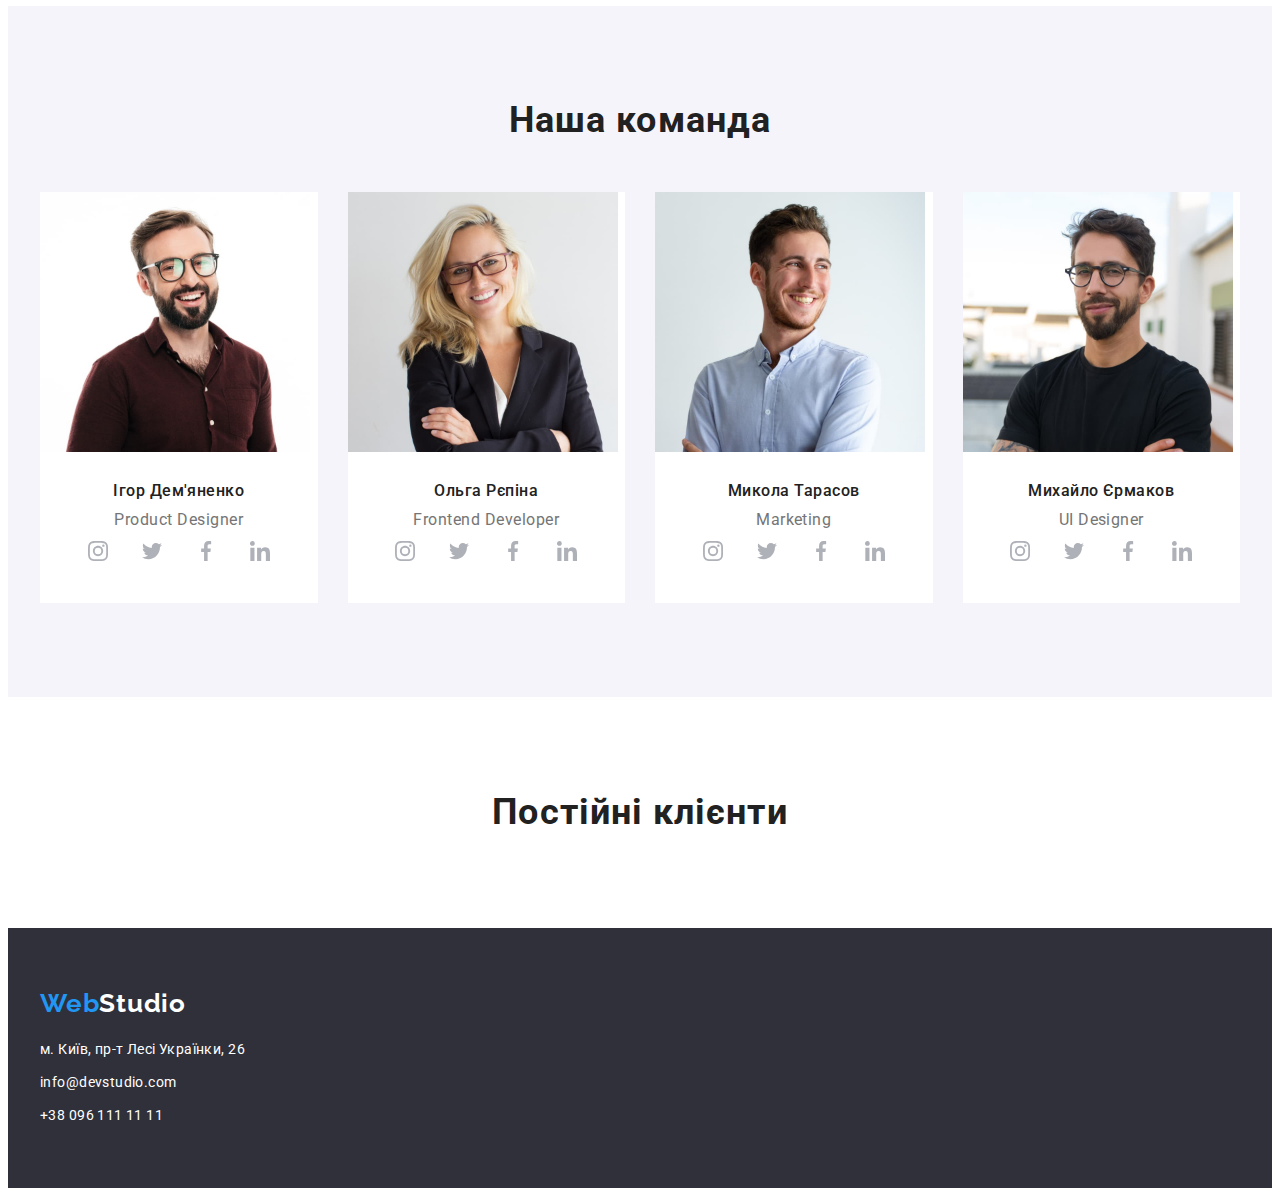
==== commit 52767291: "activity-section" ====
--- a/index.html
+++ b/index.html
@@ -74,18 +74,45 @@
                 <h2 hidden>Особливості</h2>
                 <ul class="activity-list">
                     <li class="activity-item">
+
+                        <div class="activity-icons">
+                            <svg class="antenna-icon" width="70" height="70">
+                              <use href="./images/icons.svg#icon-antenna"></use>
+                            </svg>
+                        </div>
+
                         <h3 class="activity-title">УВАГА ДО ДЕТАЛЕЙ</h3>
                         <p class="activity-text">Ідейні міркування, і навіть початок повсякденної роботи з формування позиції.</p>
                     </li>
                     <li class="activity-item">
+
+                        <div class="activity-icons">
+                            <svg class="clock-icon" width="70" height="70">
+                                <use href="./images/icons.svg#icon-clock"></use>
+                            </svg>
+                        </div>
                         <h3 class="activity-title">ПУНКТУАЛЬНІСТЬ</h3>
                         <p class="activity-text">Завдання організації, особливо рамки і місце навчання кадрів тягне у себе.</p>
                     </li>
                     <li class="activity-item">
+
+                        <div class="activity-icons">
+                            <svg class="diagram-icon" width="70" height="70">
+                                <use href="./images/icons.svg#icon-diagram"></use>
+                            </svg>
+                        </div>
+
                         <h3 class="activity-title">ПЛАНУВАННЯ</h3>
                         <p class="activity-text">Так само консультація з широким активом значною мірою зумовлює.</p>
                     </li>
                     <li class="activity-item">
+
+                        <div class="activity-icons">
+                            <svg class="astronaut-icon" width="70" height="70">
+                                <use href="./images/icons.svg#icon-astronaut"></use>
+                            </svg>
+                        </div>
+                        
                         <h3 class="activity-title">СУЧАСНІ ТЕХНОЛОГІЇ</h3>
                         <p class="activity-text">Значимість цих проблем настільки очевидна, що реалізація планових завдань.</p>
                     </li>
--- a/css/styles.css
+++ b/css/styles.css
@@ -317,6 +317,9 @@
 }
 
 .activity-item {
+    display: block
+    vertical-aling: middle;
+
     flex-basis: calc((100% - 90px) / 4);
     margin-right: 30px;
     margin-bottom: 30px;
@@ -331,6 +334,19 @@
     margin-bottom: 0px;
 }
 
+.activity-icons {
+    display: flex;
+    justify-content: center;
+    padding-top: 25px;
+    padding-bottom: 25px;
+    background-color: #F5F4FA;
+    margin-bottom: 30px;
+
+}
+
+.antenna-icon {
+    
+}
 
 .activity-title {
     margin-bottom: 10px;
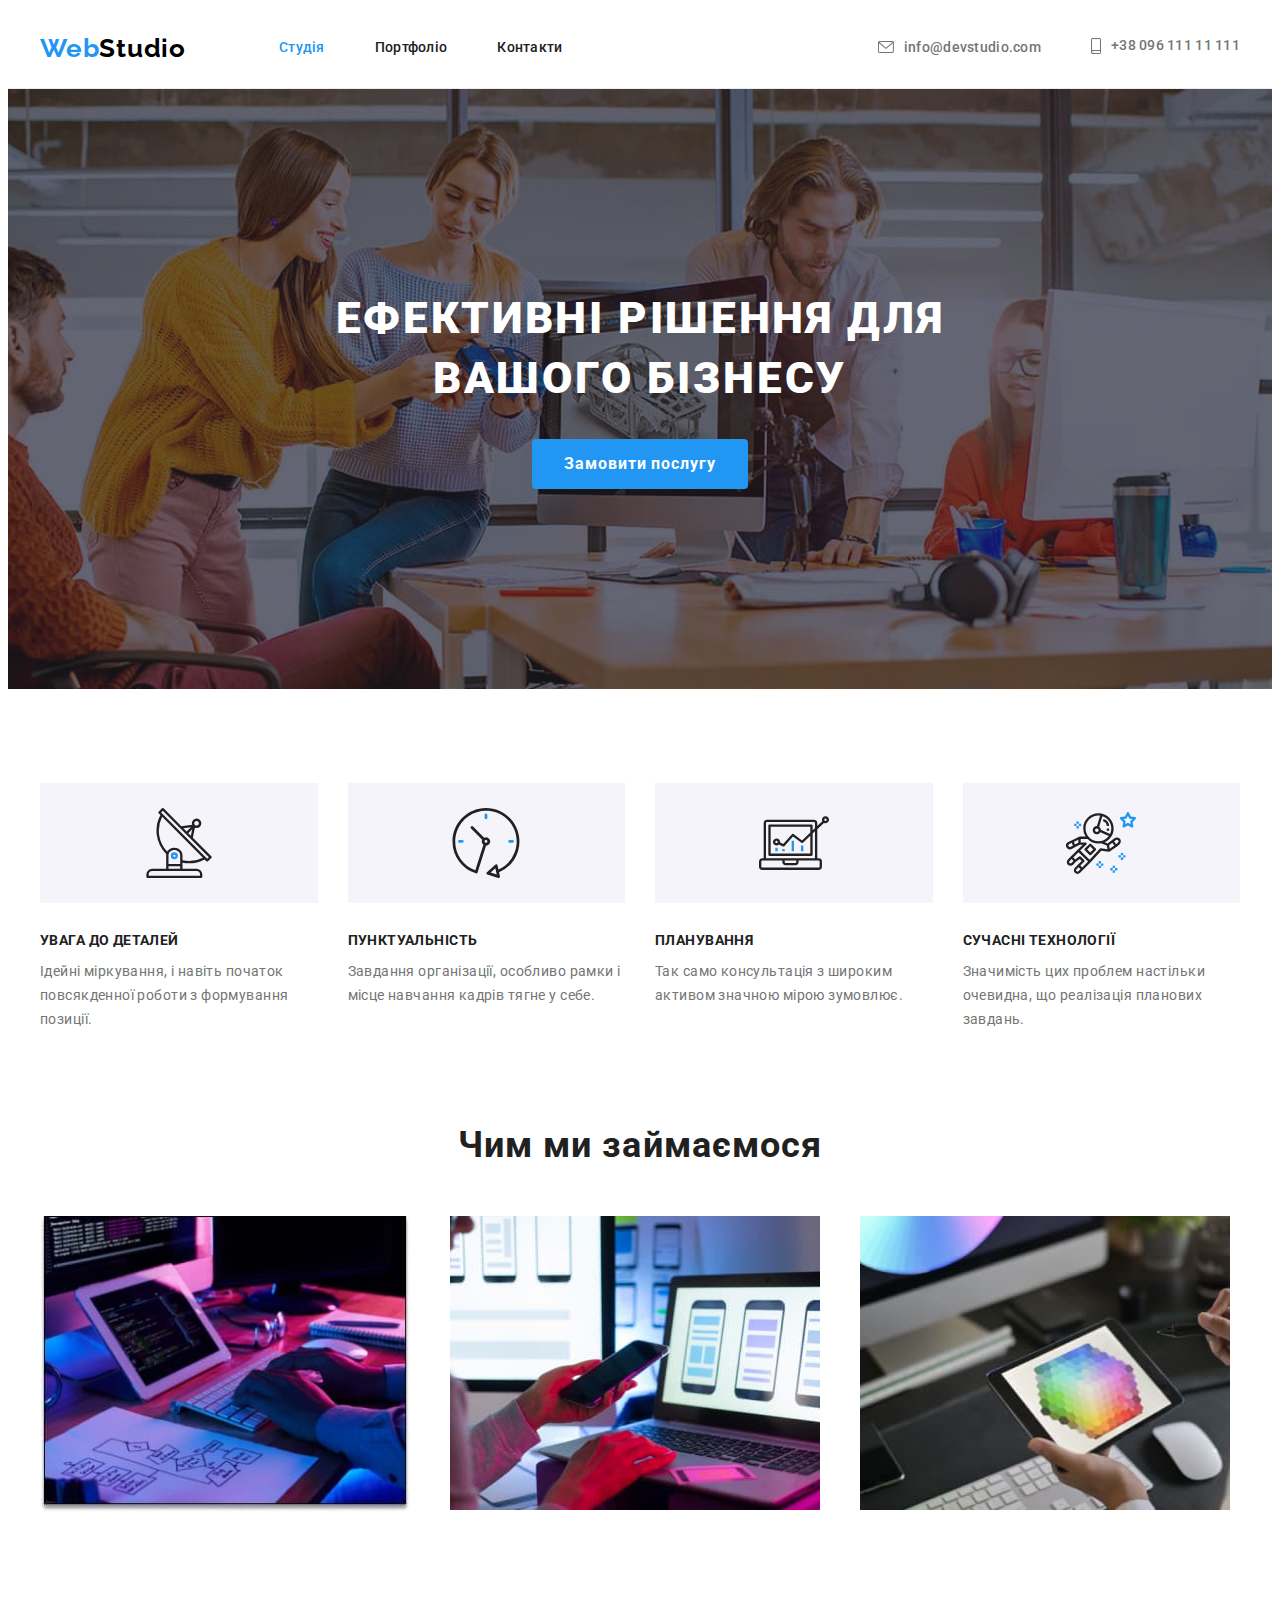
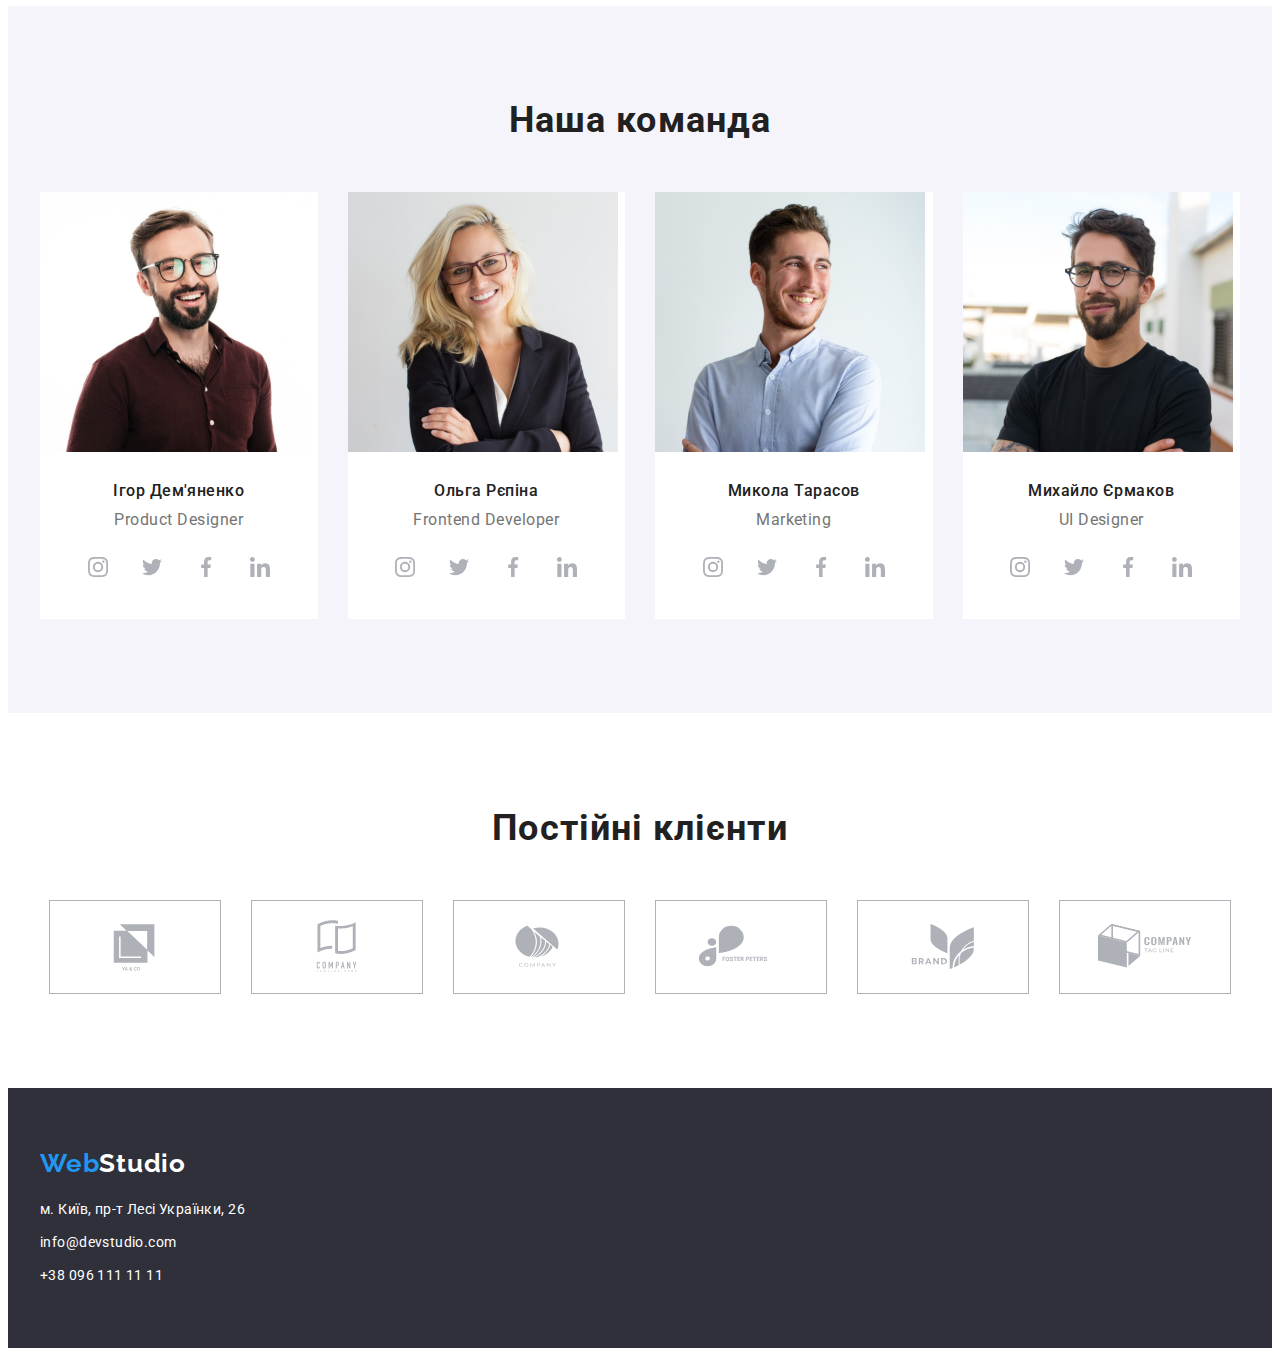
==== commit 1066718f: "clients-section" ====
--- a/index.html
+++ b/index.html
@@ -321,11 +321,73 @@
         <!-- Постійні клієнти -->
 
         <section class="clients-section section">
-            <h2 class="clients-title">Постійні клієнти</h2>
-            <ul>
-                <li></li>
-            </ul>
-        
+            <div class="container">
+                <h2 class="clients-title">Постійні клієнти</h2>
+                <ul class="clients-list">
+                                        
+                    <div class="clients">
+                        <li class="clients-item">
+                             <a class="clients-link link" href="" target="_blank" rel="noopener noreferrer"
+                                 aria-label="company-ya&co">
+                                 <svg class="clients-icon" width="106" height="60">
+                                       <use href="./images/icons.svg#icon-ya"></use>
+                                 </svg>
+                            </a>
+                        </li>
+                    </div>
+                   
+                    <div class="clients">
+                        <li class="clients-item">
+                            <a class="clients-link link" href="" target="_blank" rel="noopener noreferrer" aria-label="company-tagline-here">
+                                <svg class="clients-icon" width="106" height="60">
+                                    <use href="./images/icons.svg#icon-company"></use>
+                                </svg>
+                            </a>
+                        </li>
+                    </div>
+
+                    <div class="clients">
+                        <li class="clients-item">
+                            <a class="clients-link link" href="" target="_blank" rel="noopener noreferrer" aria-label="company">
+                                <svg class="clients-icon" width="106" height="60">
+                                    <use href="./images/icons.svg#icon-circle"></use>
+                                </svg>
+                            </a>
+                        </li>
+                    </div>
+
+                    <div class="clients">
+                        <li class="clients-item">
+                            <a class="clients-link link" href="" target="_blank" rel="noopener noreferrer" aria-label="company-brand">
+                                <svg class="clients-icon" width="106" height="60">
+                                    <use href="./images/icons.svg#icon-foster"></use>
+                                </svg>
+                            </a>
+                        </li>
+                    </div>
+
+                    <div class="clients">
+                        <li class="clients-item">
+                            <a class="clients-link link" href="" target="_blank" rel="noopener noreferrer" aria-label="company-tag-line">
+                                <svg class="clients-icon" width="106" height="60">
+                                    <use href="./images/icons.svg#icon-brand"></use>
+                                </svg>
+                            </a>
+                        </li>
+                    </div>
+
+                    <div class="clients">
+                        <li class="clients-item">
+                            <a class="clients-link link" href="" target="_blank" rel="noopener noreferrer" aria-label="facebook">
+                                <svg class="clients-icon" width="106" height="60">
+                                    <use href="./images/icons.svg#icon-square"></use>
+                                </svg>
+                            </a>
+                        </li>
+                    </div>
+
+                </ul>
+            </div>
         </section>
     </main>
 
@@ -338,7 +400,7 @@
             <address class="footer-adress">
                 <p class="footer-text">м. Київ, пр-т Лесі Українки, 26</p>
                 <ul class="footer-list">
-                    <li><a href="mailto:info@devstudio.com" class="footer-item indent link">info@devstudio.com</a></li>
+                    <li ><a href="mailto:info@devstudio.com" class="footer-item indent link">info@devstudio.com</a></li>
                     <li><a href="tel:+380961111111" class="footer-item link">+38 096 111 11 11</a></li>
                 </ul>
             </address>
--- a/css/styles.css
+++ b/css/styles.css
@@ -344,9 +344,6 @@
 
 }
 
-.antenna-icon {
-    
-}
 
 .activity-title {
     margin-bottom: 10px;
@@ -422,8 +419,7 @@
     font-weight: 500;
     font-size: 16px;
     line-height: 1.18;  
-    
-    letter-spacing: 0.03em;
+        letter-spacing: 0.03em;
     
 }
 
@@ -433,6 +429,7 @@
     text-align: center;
     letter-spacing: 0.03em;
     color: var(--text-color);
+    margin-bottom: 16px;
 }
 
 .social-list {
@@ -467,21 +464,61 @@
 
 /*  Постійні клієнти*/
 
-
-
-
 .clients-title {
-    
-    
-    
+
     font-size: 36px;
     line-height: 1.17;
     text-align: center;
     letter-spacing: 0.03em;
-    
-    
-}
-
+    margin-bottom: 50px;
+
+}
+.clients-list {
+   display: flex;
+   justify-content: center;
+   align-items: center;
+   gap: 30px;
+}
+
+.clients {
+    width: 170px;
+    padding-top: 16px;
+    padding-bottom: 16px;
+    border: 1px solid #AFB1B8;
+}
+
+.clients-item {
+   display: flex;
+   justify-content: center;
+   align-items: center;
+        
+} 
+
+.clients-link {
+    display: inline-flex;
+    justify-content: center;
+    align-items: center;
+    width: 106px;
+    height: 60px;
+    color: #AFB1B8;
+   
+    
+}
+
+.clients-icon {
+    fill: currentColor;
+}
+
+.clients-link:hover,
+.clients-link:focus {
+    color: #2196F3;
+   
+}
+
+.clients:hover,
+.clients:focus {
+    
+}
 /* footer */
 
 .footer {
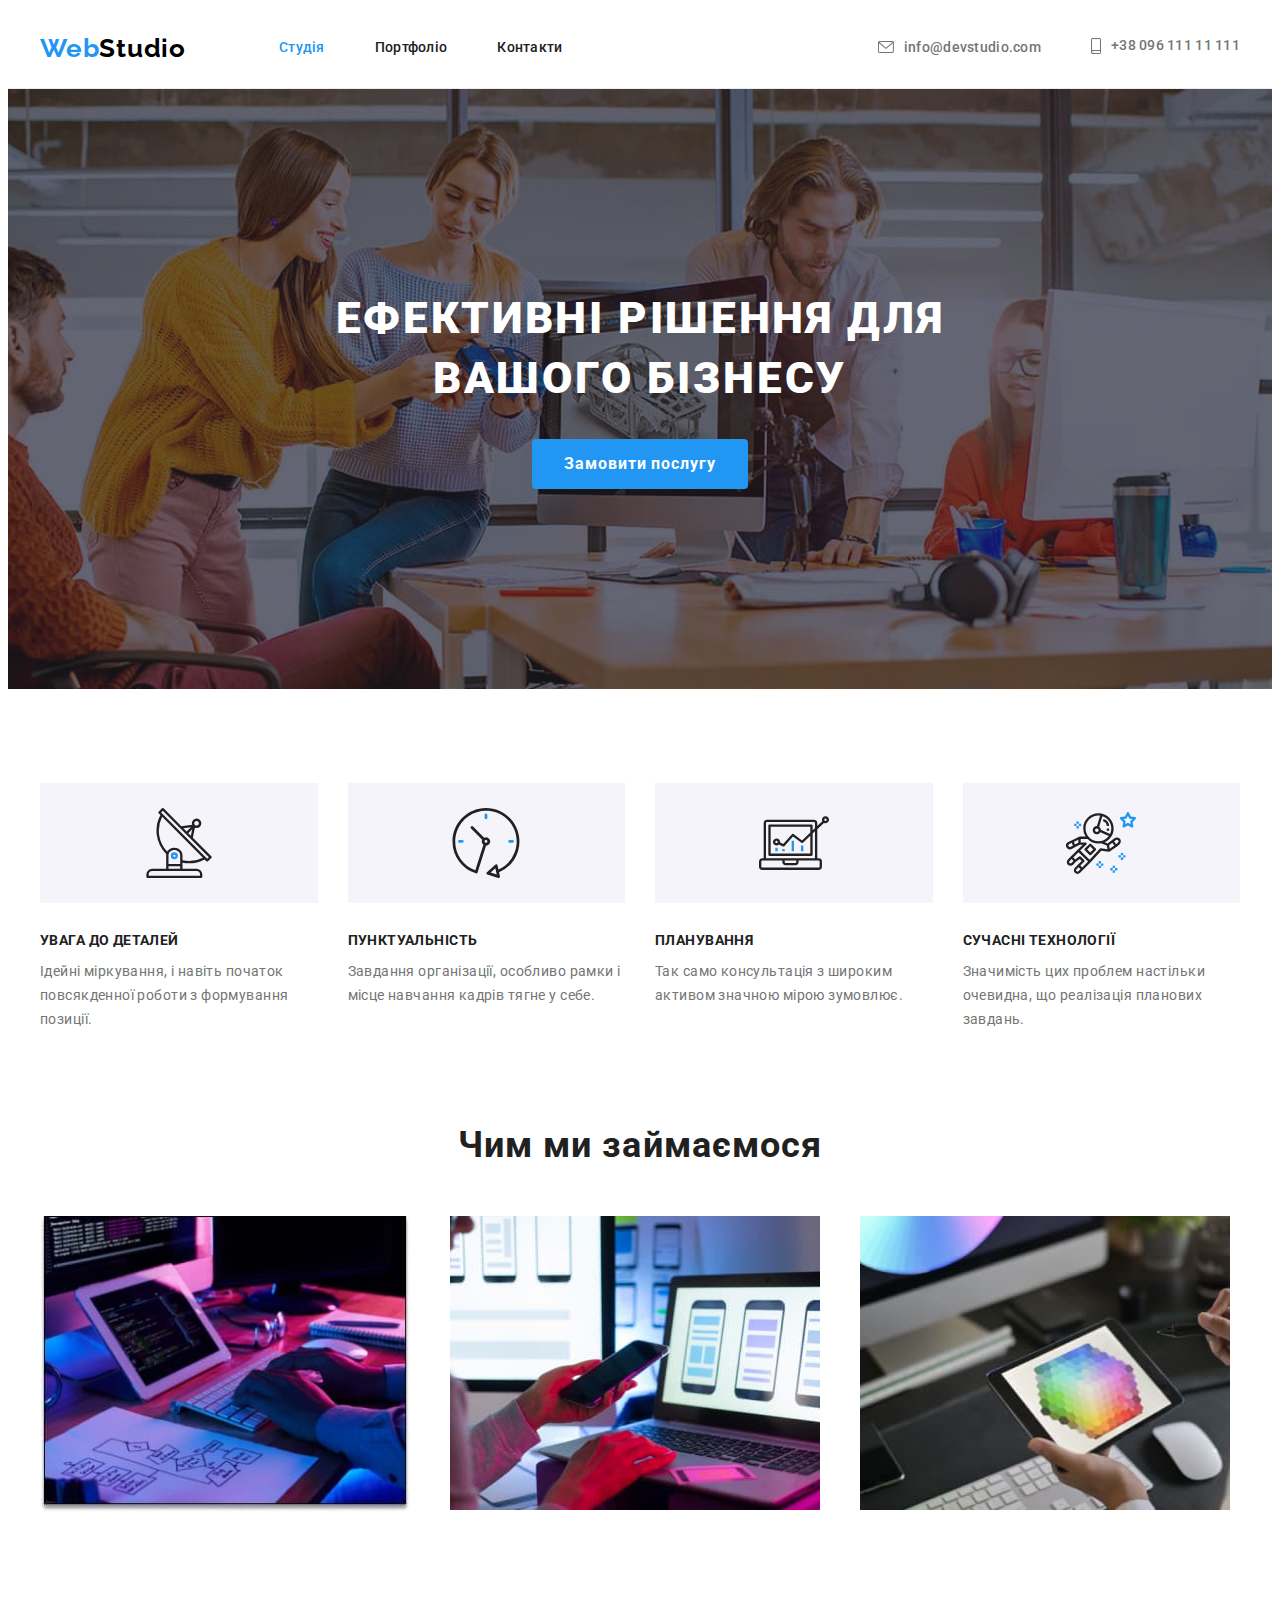
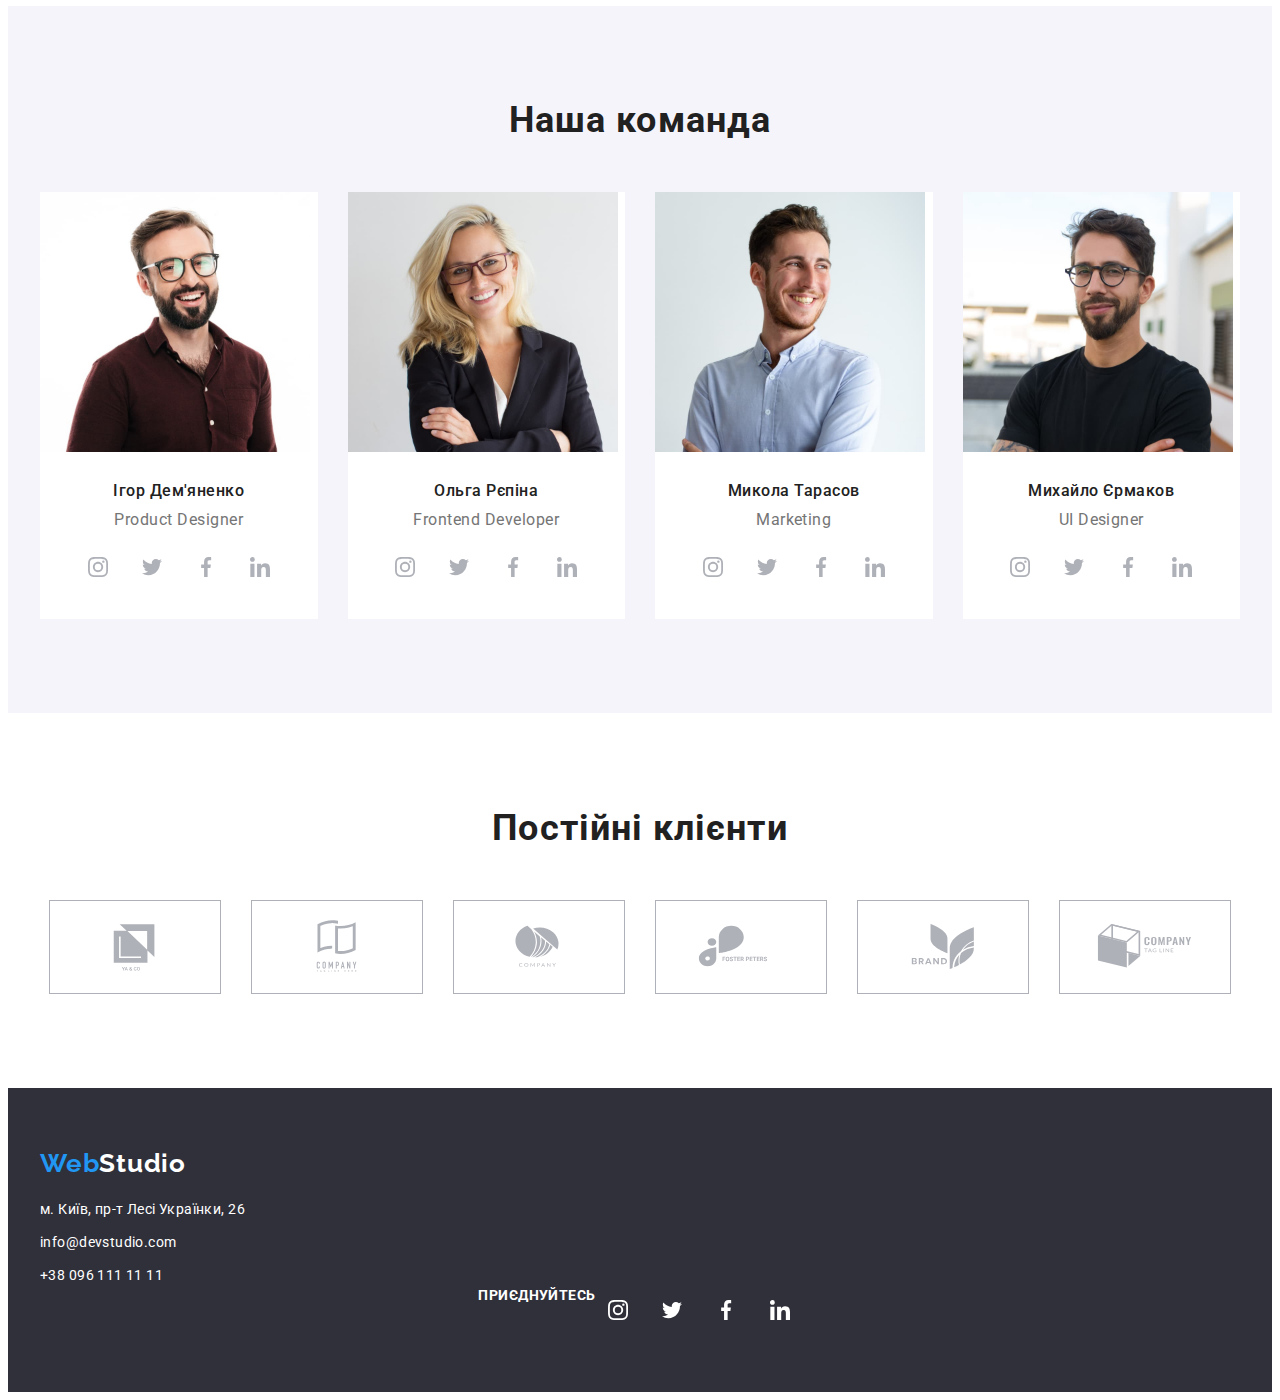
==== commit 9fcd089e: "footer" ====
--- a/index.html
+++ b/index.html
@@ -396,14 +396,56 @@
 
     <footer class="footer">
         <div class="container">
-            <a href="/" lang="en" class="footer-logo link"><span class="accent">Web</span>Studio</a>
-            <address class="footer-adress">
-                <p class="footer-text">м. Київ, пр-т Лесі Українки, 26</p>
-                <ul class="footer-list">
-                    <li ><a href="mailto:info@devstudio.com" class="footer-item indent link">info@devstudio.com</a></li>
-                    <li><a href="tel:+380961111111" class="footer-item link">+38 096 111 11 11</a></li>
-                </ul>
-            </address>
+            <div class="footer-left">
+                <a href="/" lang="en" class="footer-logo link"><span class="accent">Web</span>Studio</a>
+                <address class="footer-adress">
+                    <p class="footer-text">м. Київ, пр-т Лесі Українки, 26</p>
+                    <ul class="footer-list">
+                        <li ><a href="mailto:info@devstudio.com" class="footer-item indent link">info@devstudio.com</a></li>
+                        <li><a href="tel:+380961111111" class="footer-item link">+38 096 111 11 11</a></li>
+                    </ul>
+                </address>
+            </div>
+
+            <div class="footer-right">
+                <p class="footer-social">приєднуйтесь</p>
+                <ul class="footer-social-list">
+                    <li class="footer-social-item">
+                        <a class="footer-social-link link" href="https://www.instagram.com" target="_blank" rel="noopener noreferrer"
+                            aria-label="instagram">
+                            <svg class="social-icon" width="20" height="20">
+                                <use href="./images/icons.svg#icon-instagram"></use>
+                            </svg>
+                        </a>
+                    </li>
+                    <li class="footer-social-item">
+                        <a class="footer-social-link link" href="https://twitter.com" target="_blank" rel="noopener noreferrer"
+                            aria-label="twitter">
+                            <svg class="social-icon" width="20" height="20">
+                                <use href="./images/icons.svg#icon-twitter"></use>
+                            </svg>
+                        </a>
+                    </li>
+                    <li class="footer-social-item">
+                        <a class="footer-social-link link" href="https://www.facebook.com" target="_blank" rel="noopener noreferrer"
+                            aria-label="facebook">
+                            <svg class="social-icon" width="20" height="20">
+                                <use href="./images/icons.svg#icon-facebook"></use>
+                            </svg>
+                        </a>
+                    </li>
+                    <li class="footer-social-item">
+                        <a class="footer-social-link link" href="https://www.linkedin.com" target="_blank" rel="noopener noreferrer"
+                            aria-label="linkedin">
+                            <svg class="social-icon" width="20" height="20">
+                                <use href="./images/icons.svg#icon-linkedin"></use>
+                            </svg>
+                        </a>
+                    </li>
+                </ul>
+
+
+            </div>
         </div>
     </footer>
 </body>
--- a/css/styles.css
+++ b/css/styles.css
@@ -529,6 +529,10 @@
 
 }
 
+
+.footer-left {
+    margin-right: 70px;
+}
 .footer .footer-logo {
     margin-bottom: 20px;
     display: block;
@@ -573,9 +577,65 @@
 .footer-list .footer-item:hover,
 .footer-list .footer-item:focus {
     color: var(--accent-color);
-} */
-
-
+} 
+
+.footer-right {
+    display: flex;
+    justify-content: center;
+    align-items: flex-start;
+   
+    
+}
+
+.footer-social {
+    
+    font-weight: 700;
+    font-size: 14px;
+    line-height: 1.14;
+    letter-spacing: 0.03em;
+    text-transform: uppercase;
+    color: #FFFFFF;
+    margin-bottom: 20px;
+}
+
+.footer-social-list {
+    display: flex;
+
+    justify-content: center;
+    align-items: center;
+    gap: 10px;
+
+
+}
+
+.footer-social-link {
+    display: flex;
+    justify-content: center;
+    align-items: center;
+    width: 44px;
+    height: 44px;
+    border-radius: 50%;
+    background-color: #FFFFFF 10%;
+    
+    color: #FFFFFF;
+
+
+}
+
+
+.footer-social-icon {
+    color: currentColor;
+    
+}
+
+
+
+
+
+.social-link:focus,
+.social-link:hover {
+    color: #FFFFFF;
+    background-color: #188CE8;
 
 /*----------------------Портфоліо------------------ */
 
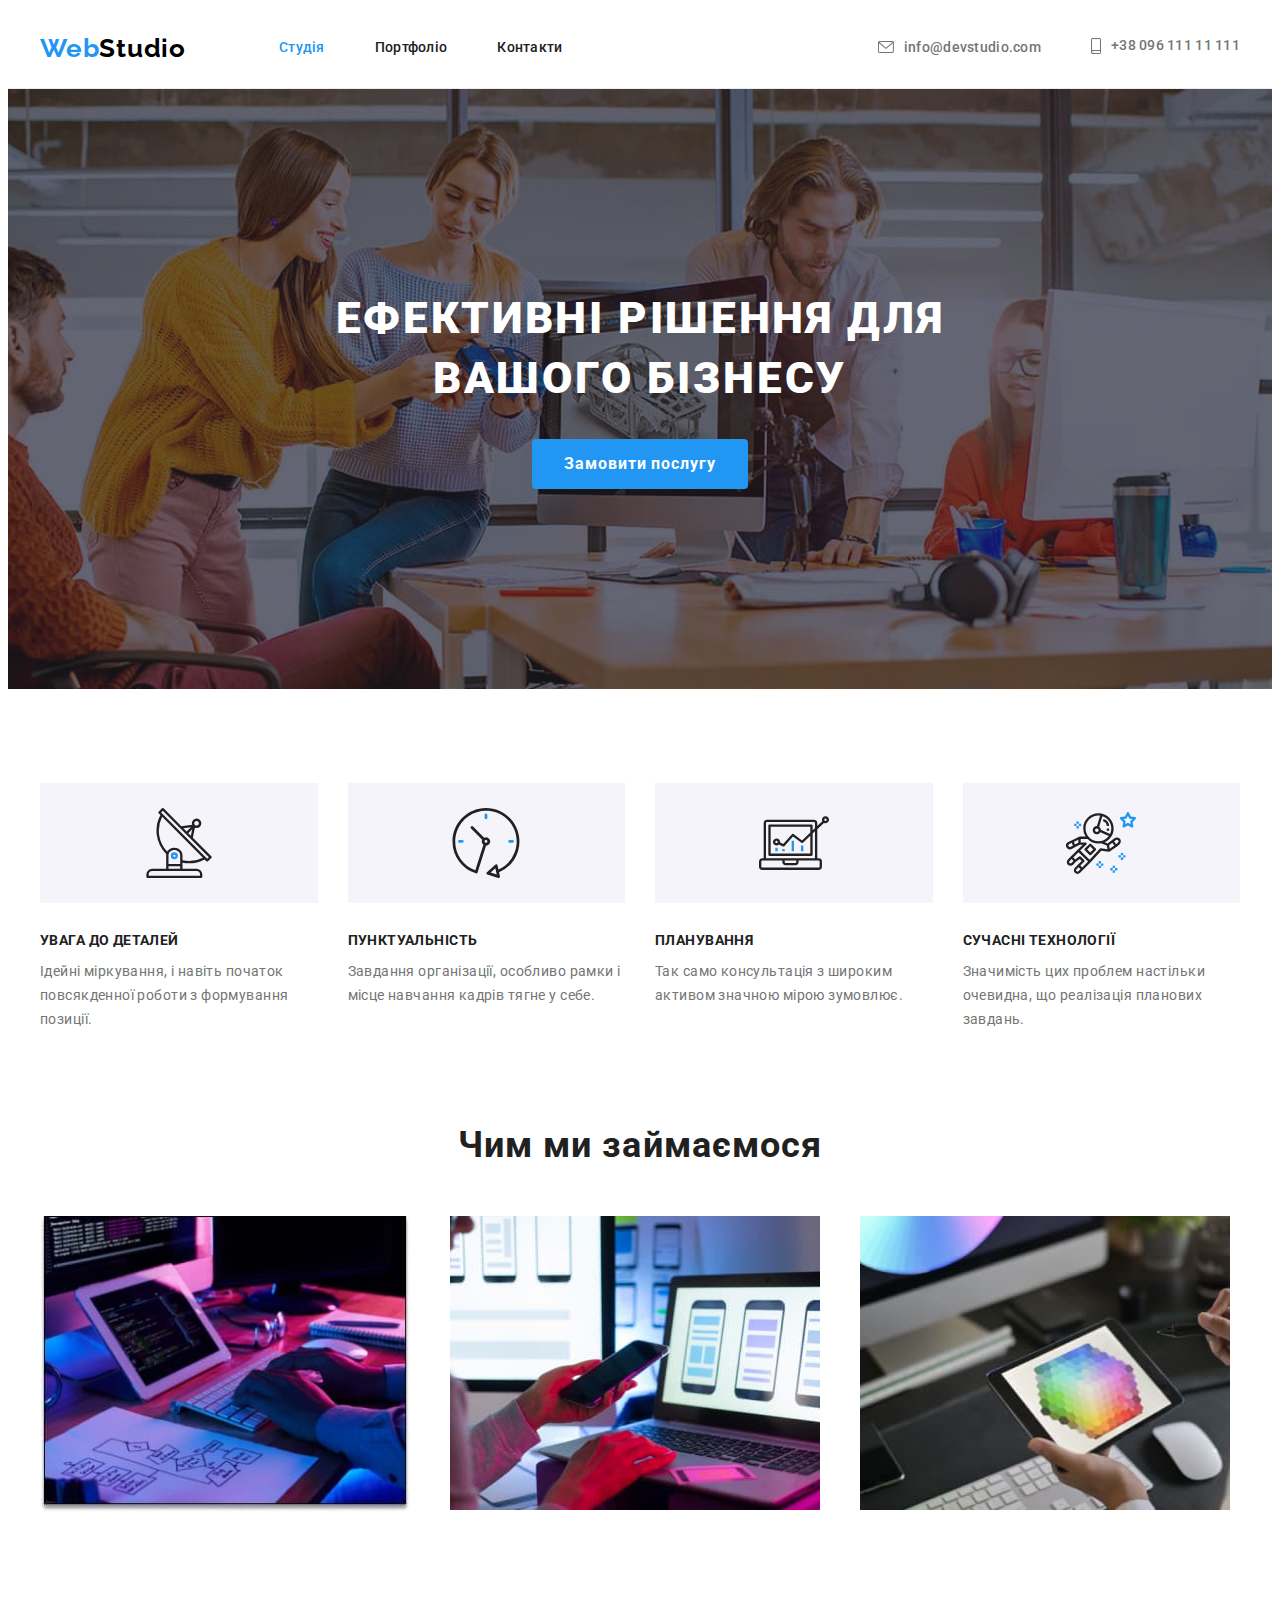
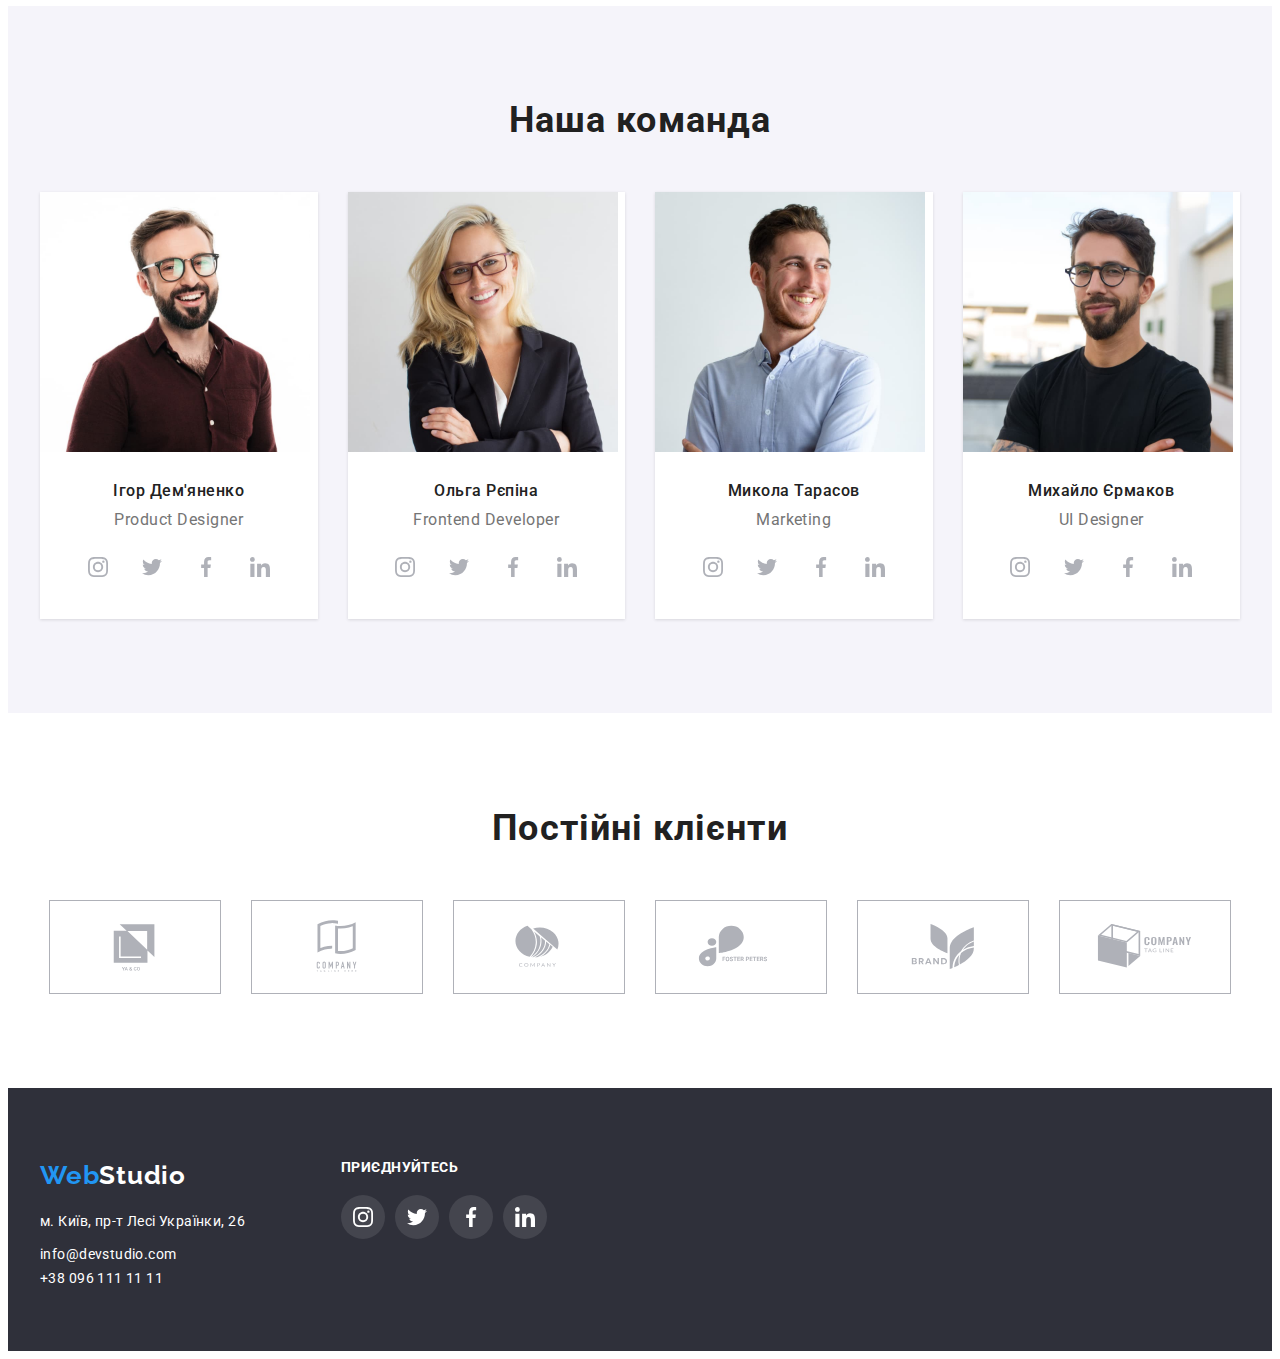
==== commit 557bdd0c: "Для сдачи" ====
--- a/index.html
+++ b/index.html
@@ -139,59 +139,144 @@
             <div class="container">
                 <h2 class="team-title">Наша команда</h2>
                 <ul class="team-box">
-                    <li class="team-list">
-                        <img src="./images/b/img(6).jpg" alt="Фото Ігора" width="270" class="team-img">
-                        <div class="box">
-                            <h3 class="team-subtitle">Ігор Дем'яненко</h3>
-                            <p lang="eu" class="team-text">Product Designer</p>
-                          
-                            <ul class="social-list">
-                                <li class="social-item"> 
-                                    <a class="social-link link" href="https://www.instagram.com"
-                                    target="_blank"
-                                    rel="noopener noreferrer"
-                                    aria-label="instagram"
-                                    >
-                                    <svg class="social-icon" width="20" height="20">
-                                      <use href="./images/icons.svg#icon-instagram"></use>
-                                    </svg>
-                                    </a>
-                                </li>
-                                <li class="social-item">
-                                    <a class="social-link link" href="https://twitter.com" target="_blank" rel="noopener noreferrer"
-                                        aria-label="twitter">
+
+                        <li class="team-list">
+                            <img src="./images/b/img(6).jpg" alt="Фото Ігора" width="270" class="team-img">
+                            <div class="box">
+                                <h3 class="team-subtitle">Ігор Дем'яненко</h3>
+                                <p lang="eu" class="team-text">Product Designer</p>
+                        
+                                <ul class="social-list">
+                                    <li class="social-item">
+                                        <a class="social-link link" href="https://www.instagram.com"
+                                        target="_blank"
+                                        rel="noopener noreferrer"
+                                        aria-label="instagram"
+                                        >
                                         <svg class="social-icon" width="20" height="20">
-                                            <use href="./images/icons.svg#icon-twitter"></use>
+                                          <use href="./images/icons.svg#icon-instagram"></use>
                                         </svg>
-                                    </a>
-                                </li>
-                                <li class="social-item">
-                                    <a class="social-link link" href="https://www.facebook.com" target="_blank" rel="noopener noreferrer"
-                                        aria-label="facebook">
-                                        <svg class="social-icon" width="20" height="20">
-                                            <use href="./images/icons.svg#icon-facebook"></use>
-                                        </svg>
-                                    </a>
-                                </li>
-                                <li class="social-item">
-                                    <a class="social-link link" href="https://www.linkedin.com" target="_blank" rel="noopener noreferrer"
-                                        aria-label="linkedin">
-                                        <svg class="social-icon" width="20" height="20">
-                                            <use href="./images/icons.svg#icon-linkedin"></use>
-                                        </svg>
-                                    </a>
-                                </li>
-                            </ul>
-
-                        </div>
-                    </li>
-                    <li class="team-list">
+                                        </a>
+                                    </li>
+                                    <li class="social-item">
+                                        <a class="social-link link" href="https://twitter.com" target="_blank" rel="noopener noreferrer"
+                                            aria-label="twitter">
+                                            <svg class="social-icon" width="20" height="20">
+                                                <use href="./images/icons.svg#icon-twitter"></use>
+                                            </svg>
+                                        </a>
+                                    </li>
+                                    <li class="social-item">
+                                        <a class="social-link link" href="https://www.facebook.com" target="_blank" rel="noopener noreferrer"
+                                            aria-label="facebook">
+                                            <svg class="social-icon" width="20" height="20">
+                                                <use href="./images/icons.svg#icon-facebook"></use>
+                                            </svg>
+                                        </a>
+                                    </li>
+                                    <li class="social-item">
+                                        <a class="social-link link" href="https://www.linkedin.com" target="_blank" rel="noopener noreferrer"
+                                            aria-label="linkedin">
+                                            <svg class="social-icon" width="20" height="20">
+                                                <use href="./images/icons.svg#icon-linkedin"></use>
+                                            </svg>
+                                        </a>
+                                    </li>
+                                </ul>
+                            </div>
+                        </li>
+                    
+                        <li class="team-list">
                             <img src="./images/b/img(1).jpg" alt="Фото Ольги" width="270" class="team-img">
-                            <div class="box">
-                                <h3 class="team-subtitle">Ольга Рєпіна</h3>
-                                <p lang="eu" class="team-text">Frontend Developer</p>
-                                
-                                <ul class="social-list">
+                                <div class="box">
+                                    <h3 class="team-subtitle">Ольга Рєпіна</h3>
+                                    <p lang="eu" class="team-text">Frontend Developer</p>
+                        
+                                    <ul class="social-list">
+                                        <li class="social-item">
+                                            <a class="social-link link" href="https://www.instagram.com" target="_blank" rel="noopener noreferrer"
+                                                aria-label="instagram">
+                                                <svg class="social-icon" width="20" height="20">
+                                                    <use href="./images/icons.svg#icon-instagram"></use>
+                                                </svg>
+                                            </a>
+                                        </li>
+                                        <li class="social-item">
+                                            <a class="social-link link" href="https://twitter.com" target="_blank" rel="noopener noreferrer"
+                                                aria-label="twitter">
+                                                <svg class="social-icon" width="20" height="20">
+                                                    <use href="./images/icons.svg#icon-twitter"></use>
+                                                </svg>
+                                            </a>
+                                        </li>
+                                        <li class="social-item">
+                                            <a class="social-link link" href="https://www.facebook.com" target="_blank" rel="noopener noreferrer"
+                                                aria-label="facebook">
+                                                <svg class="social-icon" width="20" height="20">
+                                                    <use href="./images/icons.svg#icon-facebook"></use>
+                                                </svg>
+                                            </a>
+                                        </li>
+                                        <li class="social-item">
+                                            <a class="social-link link" href="https://www.linkedin.com" target="_blank" rel="noopener noreferrer"
+                                                aria-label="linkedin">
+                                                <svg class="social-icon" width="20" height="20">
+                                                    <use href="./images/icons.svg#icon-linkedin"></use>
+                                                </svg>
+                                            </a>
+                                        </li>
+                                    </ul>
+                                </div>
+                        </li>
+
+                        <li class="team-list">
+                                <img src="./images/b/img(2).jpg" alt="Фото Миколая" width="270" class="team-img">
+                                <div class="box">
+                                    <h3 class="team-subtitle">Микола Тарасов</h3>
+                                    <p lang="eu" class="team-text">Marketing</p>
+                                    <ul class="social-list">
+                                        <li class="social-item">
+                                            <a class="social-link link" href="https://www.instagram.com" target="_blank" rel="noopener noreferrer"
+                                                aria-label="instagram">
+                                                <svg class="social-icon" width="20" height="20">
+                                                    <use href="./images/icons.svg#icon-instagram"></use>
+                                                </svg>
+                                            </a>
+                                        </li>
+                                        <li class="social-item">
+                                            <a class="social-link link" href="https://twitter.com" target="_blank" rel="noopener noreferrer"
+                                                aria-label="twitter">
+                                                <svg class="social-icon" width="20" height="20">
+                                                    <use href="./images/icons.svg#icon-twitter"></use>
+                                                </svg>
+                                            </a>
+                                        </li>
+                                        <li class="social-item">
+                                            <a class="social-link link" href="https://www.facebook.com" target="_blank" rel="noopener noreferrer"
+                                                aria-label="facebook">
+                                                <svg class="social-icon" width="20" height="20">
+                                                    <use href="./images/icons.svg#icon-facebook"></use>
+                                                </svg>
+                                            </a>
+                                        </li>
+                                        <li class="social-item">
+                                            <a class="social-link link" href="https://www.linkedin.com" target="_blank" rel="noopener noreferrer"
+                                                aria-label="linkedin">
+                                                <svg class="social-icon" width="20" height="20">
+                                                    <use href="./images/icons.svg#icon-linkedin"></use>
+                                                </svg>
+                                            </a>
+                                        </li>
+                                    </ul>
+                                </div>
+                        </li>
+
+                        <li class="team-list">
+                                <img src="./images/b/img(3).jpg" alt="Фото Михайла" width="270">
+                                <div class="box">
+                                    <h3 class="team-subtitle">Михайло Єрмаков</h3>
+                                    <p lang="eu" class="team-text">UI Designer</p>
+                                    <ul class="social-list">
                                     <li class="social-item">
                                         <a class="social-link link" href="https://www.instagram.com" target="_blank" rel="noopener noreferrer"
                                             aria-label="instagram">
@@ -224,96 +309,10 @@
                                             </svg>
                                         </a>
                                     </li>
-                                </ul>
-
-                            </div>
-                    </li>
-                    <li class="team-list">
-                            <img src="./images/b/img(2).jpg" alt="Фото Миколая" width="270" class="team-img">
-                            <div class="box">
-                                <h3 class="team-subtitle">Микола Тарасов</h3>
-                                <p lang="eu" class="team-text">Marketing</p>
- 
-                                <ul class="social-list">
-                                    <li class="social-item">
-                                        <a class="social-link link" href="https://www.instagram.com" target="_blank" rel="noopener noreferrer"
-                                            aria-label="instagram">
-                                            <svg class="social-icon" width="20" height="20">
-                                                <use href="./images/icons.svg#icon-instagram"></use>
-                                            </svg>
-                                        </a>
-                                    </li>
-                                    <li class="social-item">
-                                        <a class="social-link link" href="https://twitter.com" target="_blank" rel="noopener noreferrer"
-                                            aria-label="twitter">
-                                            <svg class="social-icon" width="20" height="20">
-                                                <use href="./images/icons.svg#icon-twitter"></use>
-                                            </svg>
-                                        </a>
-                                    </li>
-                                    <li class="social-item">
-                                        <a class="social-link link" href="https://www.facebook.com" target="_blank" rel="noopener noreferrer"
-                                            aria-label="facebook">
-                                            <svg class="social-icon" width="20" height="20">
-                                                <use href="./images/icons.svg#icon-facebook"></use>
-                                            </svg>
-                                        </a>
-                                    </li>
-                                    <li class="social-item">
-                                        <a class="social-link link" href="https://www.linkedin.com" target="_blank" rel="noopener noreferrer"
-                                            aria-label="linkedin">
-                                            <svg class="social-icon" width="20" height="20">
-                                                <use href="./images/icons.svg#icon-linkedin"></use>
-                                            </svg>
-                                        </a>
-                                    </li>
-                                </ul>
-
-                            </div>
-                    </li>
-                    <li class="team-list">
-                        <img src="./images/b/img(3).jpg" alt="Фото Михайла" width="270">
-                        <div class="box">
-                            <h3 class="team-subtitle">Михайло Єрмаков</h3>
-                            <p lang="eu" class="team-text">UI Designer</p>
-  
-                            <ul class="social-list">
-                                <li class="social-item">
-                                    <a class="social-link link" href="https://www.instagram.com" target="_blank" rel="noopener noreferrer"
-                                        aria-label="instagram">
-                                        <svg class="social-icon" width="20" height="20">
-                                            <use href="./images/icons.svg#icon-instagram"></use>
-                                        </svg>
-                                    </a>
-                                </li>
-                                <li class="social-item">
-                                    <a class="social-link link" href="https://twitter.com" target="_blank" rel="noopener noreferrer"
-                                        aria-label="twitter">
-                                        <svg class="social-icon" width="20" height="20">
-                                            <use href="./images/icons.svg#icon-twitter"></use>
-                                        </svg>
-                                    </a>
-                                </li>
-                                <li class="social-item">
-                                    <a class="social-link link" href="https://www.facebook.com" target="_blank" rel="noopener noreferrer"
-                                        aria-label="facebook">
-                                        <svg class="social-icon" width="20" height="20">
-                                            <use href="./images/icons.svg#icon-facebook"></use>
-                                        </svg>
-                                    </a>
-                                </li>
-                                <li class="social-item">
-                                    <a class="social-link link" href="https://www.linkedin.com" target="_blank" rel="noopener noreferrer"
-                                        aria-label="linkedin">
-                                        <svg class="social-icon" width="20" height="20">
-                                            <use href="./images/icons.svg#icon-linkedin"></use>
-                                        </svg>
-                                    </a>
-                                </li>
-                            </ul>
-                            
-                        </div>
-                    </li>
+                                    </ul>
+                                </div>
+                        </li>
+
                 </ul>
             </div>
         </section>
@@ -324,67 +323,50 @@
             <div class="container">
                 <h2 class="clients-title">Постійні клієнти</h2>
                 <ul class="clients-list">
-                                        
-                    <div class="clients">
-                        <li class="clients-item">
-                             <a class="clients-link link" href="" target="_blank" rel="noopener noreferrer"
-                                 aria-label="company-ya&co">
-                                 <svg class="clients-icon" width="106" height="60">
-                                       <use href="./images/icons.svg#icon-ya"></use>
-                                 </svg>
-                            </a>
-                        </li>
-                    </div>
-                   
-                    <div class="clients">
-                        <li class="clients-item">
+                    <li class="clients-item">
+                        <a class="clients-link link" href="" target="_blank" rel="noopener noreferrer"
+                            aria-label="company-ya&co">
+                             <svg class="clients-icon" width="106" height="60">
+                                <use href="./images/icons.svg#icon-ya"></use>
+                             </svg>
+                            </a>
+                    </li>
+                    <li class="clients-item">
                             <a class="clients-link link" href="" target="_blank" rel="noopener noreferrer" aria-label="company-tagline-here">
                                 <svg class="clients-icon" width="106" height="60">
                                     <use href="./images/icons.svg#icon-company"></use>
                                 </svg>
                             </a>
-                        </li>
-                    </div>
-
-                    <div class="clients">
-                        <li class="clients-item">
+                    </li>
+                    <li class="clients-item">
                             <a class="clients-link link" href="" target="_blank" rel="noopener noreferrer" aria-label="company">
                                 <svg class="clients-icon" width="106" height="60">
                                     <use href="./images/icons.svg#icon-circle"></use>
                                 </svg>
                             </a>
-                        </li>
-                    </div>
-
-                    <div class="clients">
-                        <li class="clients-item">
+                    </li>
+                    <li class="clients-item">
                             <a class="clients-link link" href="" target="_blank" rel="noopener noreferrer" aria-label="company-brand">
                                 <svg class="clients-icon" width="106" height="60">
                                     <use href="./images/icons.svg#icon-foster"></use>
                                 </svg>
                             </a>
-                        </li>
-                    </div>
-
-                    <div class="clients">
-                        <li class="clients-item">
+                    </li>
+                    <li class="clients-item">
                             <a class="clients-link link" href="" target="_blank" rel="noopener noreferrer" aria-label="company-tag-line">
                                 <svg class="clients-icon" width="106" height="60">
                                     <use href="./images/icons.svg#icon-brand"></use>
                                 </svg>
                             </a>
-                        </li>
-                    </div>
-
-                    <div class="clients">
-                        <li class="clients-item">
+                    </li>
+                    <li class="clients-item">
                             <a class="clients-link link" href="" target="_blank" rel="noopener noreferrer" aria-label="facebook">
                                 <svg class="clients-icon" width="106" height="60">
                                     <use href="./images/icons.svg#icon-square"></use>
                                 </svg>
                             </a>
-                        </li>
-                    </div>
+                    </li>
+
 
                 </ul>
             </div>
@@ -395,7 +377,7 @@
     <!--Футер-->
 
     <footer class="footer">
-        <div class="container">
+        <div class="footer-container container">
             <div class="footer-left">
                 <a href="/" lang="en" class="footer-logo link"><span class="accent">Web</span>Studio</a>
                 <address class="footer-adress">
--- a/css/styles.css
+++ b/css/styles.css
@@ -228,9 +228,8 @@
 
     background-color:#C4C4C4;
     background-image: linear-gradient(
-     to right,
-    rgba(47, 48, 58, 0.4), rgba(47, 48, 58, 0.4)
-    ),
+    to right,
+    rgba(47, 48, 58, 0.4), rgba(47, 48, 58, 0.4)),
     url(../images/section-bg/Img.jpg);
            
     background-repeat: no-repeat;
@@ -395,6 +394,7 @@
     display: flex;
     flex-wrap: wrap;
     gap: 30px;
+    
 }
 
 .box {
@@ -403,6 +403,7 @@
 }
 .team-list {
  flex-basis: calc((100% - 90px) / 4);
+  
 }
 
 .team-section {
@@ -411,15 +412,18 @@
 
 .team-list {
     background-color: var(--background-color);
-}
-
+    box-shadow: 0 2px 1px 0 rgba(0, 0, 0, 0.2);
+    box-shadow: 0 1px 1px 0 rgba(0, 0, 0, 0.14);
+    box-shadow: 0 1px 3px 0 rgba(0, 0, 0, 0.12);
+
+}
 .team-subtitle {
     margin-bottom: 10px;
 
     font-weight: 500;
     font-size: 16px;
     line-height: 1.18;  
-        letter-spacing: 0.03em;
+    letter-spacing: 0.03em;
     
 }
 
@@ -465,7 +469,6 @@
 /*  Постійні клієнти*/
 
 .clients-title {
-
     font-size: 36px;
     line-height: 1.17;
     text-align: center;
@@ -480,18 +483,16 @@
    gap: 30px;
 }
 
-.clients {
-    width: 170px;
-    padding-top: 16px;
-    padding-bottom: 16px;
-    border: 1px solid #AFB1B8;
-}
-
 .clients-item {
    display: flex;
    justify-content: center;
    align-items: center;
-        
+   padding-top: 16px;
+   padding-right: 32px;
+   padding-bottom: 16px;
+   padding-left: 32px;
+   border: 1px solid #AFB1B8;
+       
 } 
 
 .clients-link {
@@ -501,8 +502,7 @@
     width: 106px;
     height: 60px;
     color: #AFB1B8;
-   
-    
+       
 }
 
 .clients-icon {
@@ -512,28 +512,36 @@
 .clients-link:hover,
 .clients-link:focus {
     color: #2196F3;
-   
-}
-
-.clients:hover,
-.clients:focus {
-    
-}
+       
+}
+
+.clients-item:hover,
+.clients-item:focus {
+    border-color: #188CE8;
+}
+
 /* footer */
 
 .footer {
-    padding-top: 60px;
+    padding-top: 72px;
     padding-bottom: 60px;
-
     background-color: var(--background-color-third);
 
 }
 
-
 .footer-left {
-    margin-right: 70px;
-}
-.footer .footer-logo {
+ width: 231px;
+ margin-right: 70px;
+} 
+
+.footer-container {
+    display: flex;
+    
+}
+
+.footer-logo {
+    display: flex;
+    align-items: baseline;
     margin-bottom: 20px;
     display: block;
     font-family: 'Raleway';
@@ -547,6 +555,7 @@
 
 .footer-adress {
     font-style: normal;
+   
 }
 
 .footer .footer-text {
@@ -570,25 +579,12 @@
   
 }
 
-.indent {
-margin-bottom: 9px;
-}
-
 .footer-list .footer-item:hover,
 .footer-list .footer-item:focus {
     color: var(--accent-color);
 } 
 
-.footer-right {
-    display: flex;
-    justify-content: center;
-    align-items: flex-start;
-   
-    
-}
-
 .footer-social {
-    
     font-weight: 700;
     font-size: 14px;
     line-height: 1.14;
@@ -596,16 +592,14 @@
     text-transform: uppercase;
     color: #FFFFFF;
     margin-bottom: 20px;
+    
 }
 
 .footer-social-list {
     display: flex;
-
     justify-content: center;
     align-items: center;
     gap: 10px;
-
-
 }
 
 .footer-social-link {
@@ -615,27 +609,20 @@
     width: 44px;
     height: 44px;
     border-radius: 50%;
-    background-color: #FFFFFF 10%;
-    
+    background-color: #FFFFFF1A;
     color: #FFFFFF;
-
-
-}
-
+}
 
 .footer-social-icon {
-    color: currentColor;
-    
-}
-
-
-
-
-
-.social-link:focus,
-.social-link:hover {
-    color: #FFFFFF;
+ color: currentColor;
+    
+}
+
+.footer-social-link:focus,
+.footer-social-link:hover {
     background-color: #188CE8;
+}
+
 
 /*----------------------Портфоліо------------------ */
 
@@ -659,6 +646,12 @@
 .portfolio-item {
  margin-right: 8px;
  
+}
+
+.portfolio-item:hover,
+.portfolio-item:focus {
+    box-shadow: 0 2px 2px 0 rgba(0, 0, 0, 0.12);
+    box-shadow: 0 1px 2px 0 rgba(0, 0, 0, 0.08);
 }
 
 .portfolio-filter .button {
@@ -668,7 +661,6 @@
     padding-right: 22px;
     display: block;
 
-
     font-family: 'Roboto';
     font-weight: 500;
     font-size: 16px;
@@ -696,6 +688,12 @@
 
 .project-item {
     flex-basis: calc((100% - 60px) / 3);
+
+}
+.project-item:hover,  
+.project-item:focus {
+    box-shadow: 1px 4px 6px 0 rgba(0, 0, 0, 0.16);
+    box-shadow: 0 4px 0 0 rgba(0, 0, 0, 0.06);
 }
 
 .project-infa {
